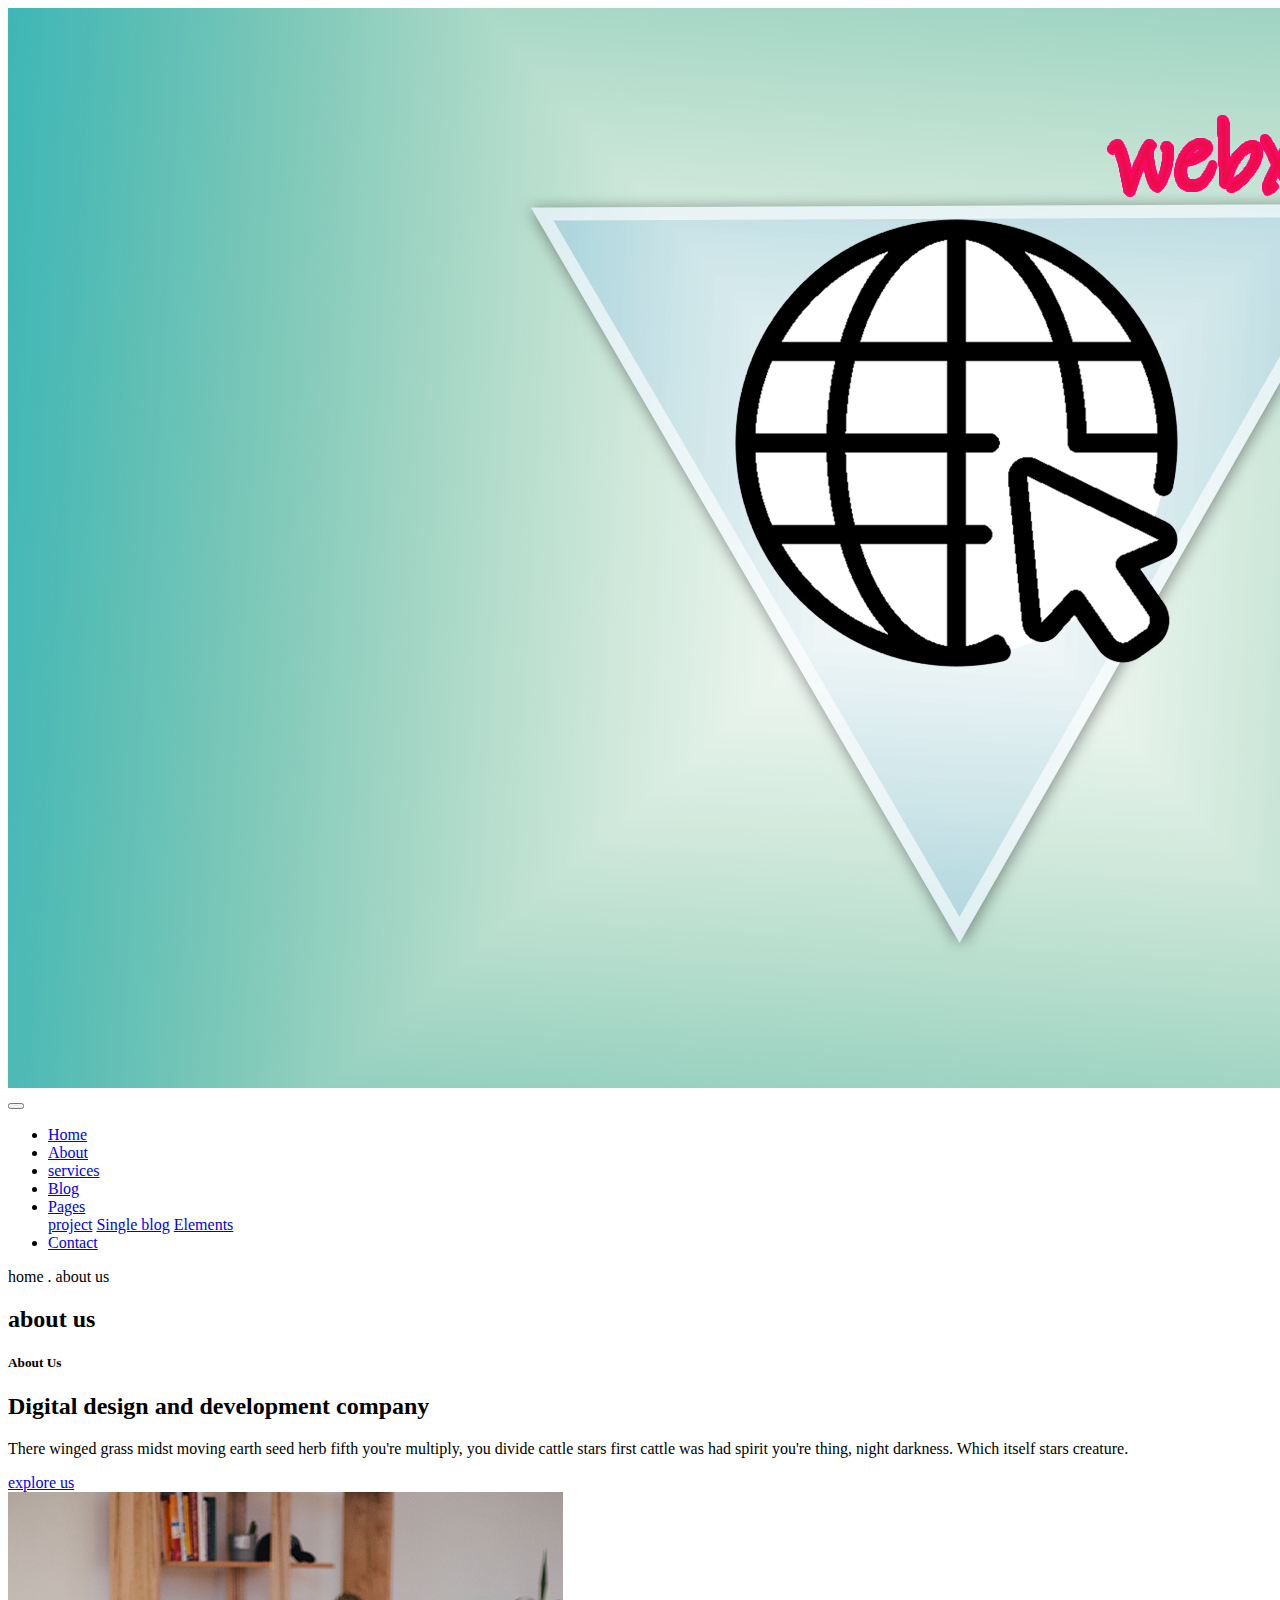
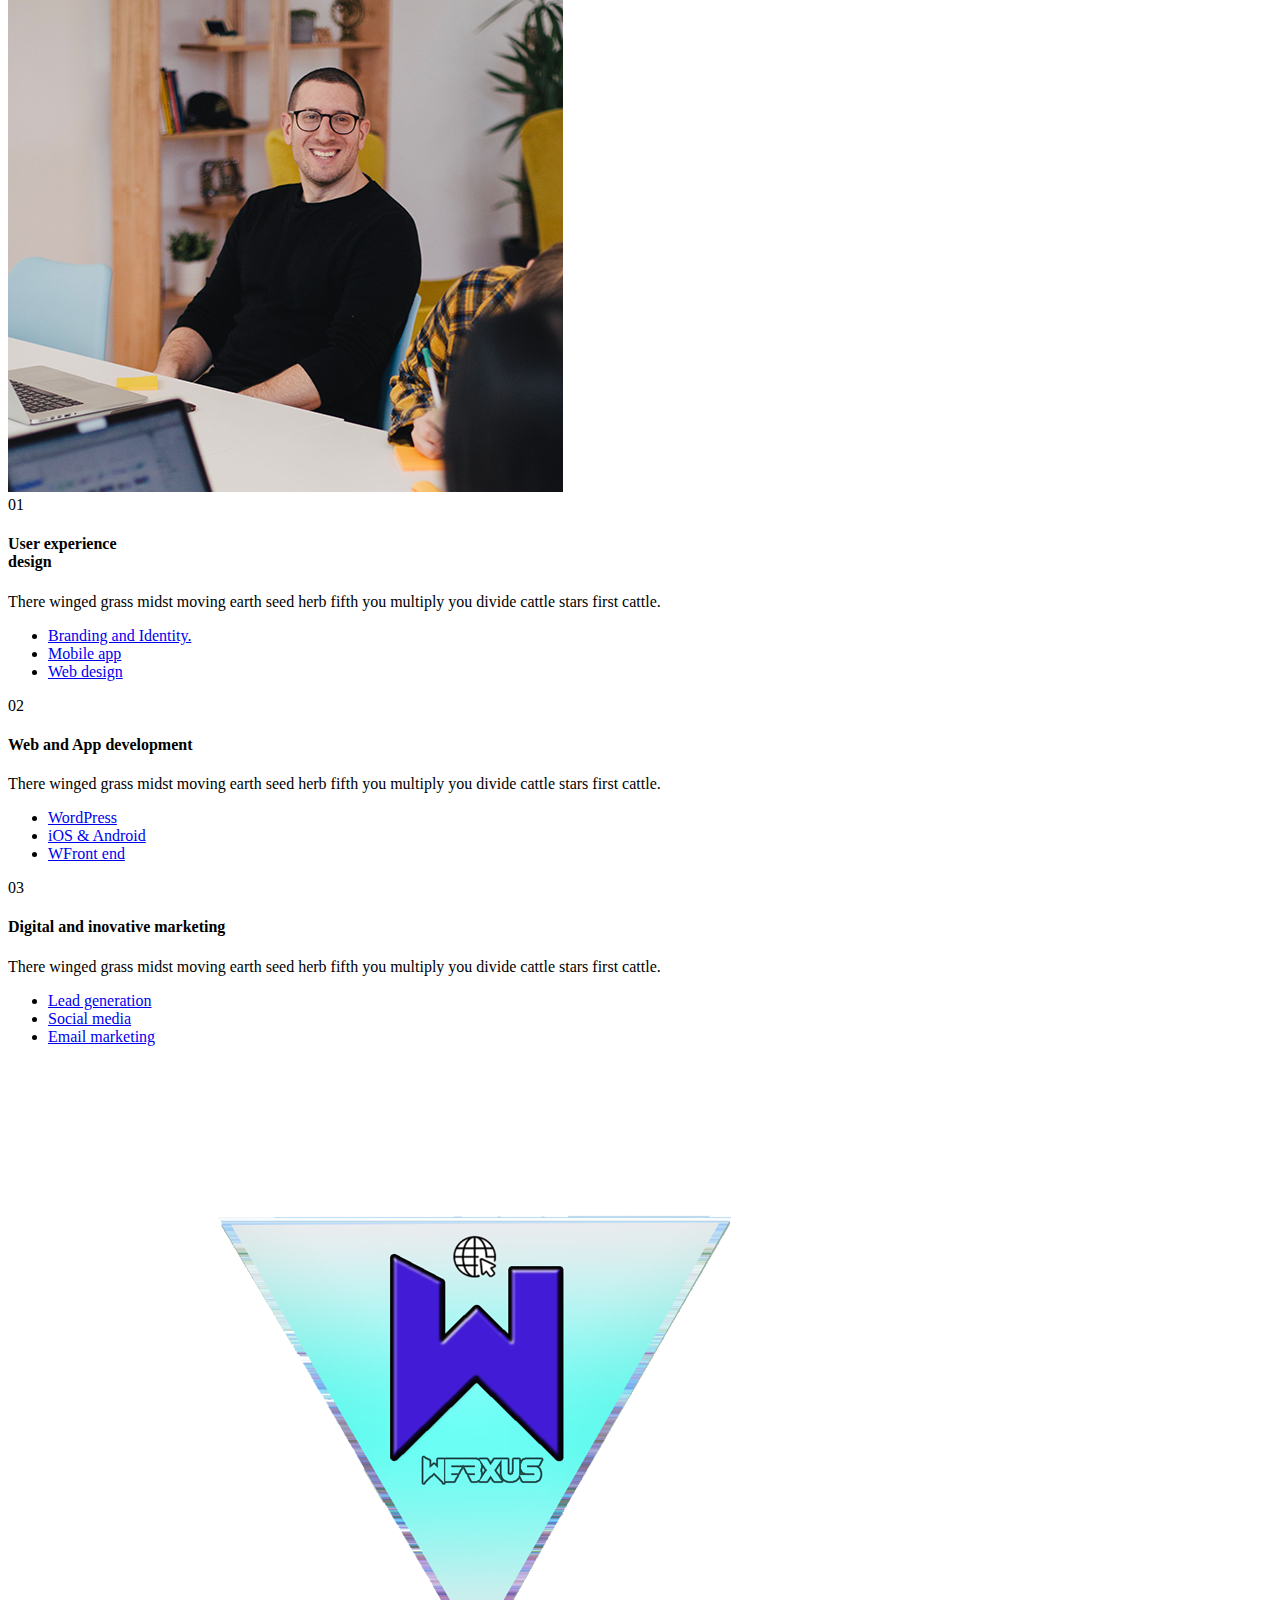
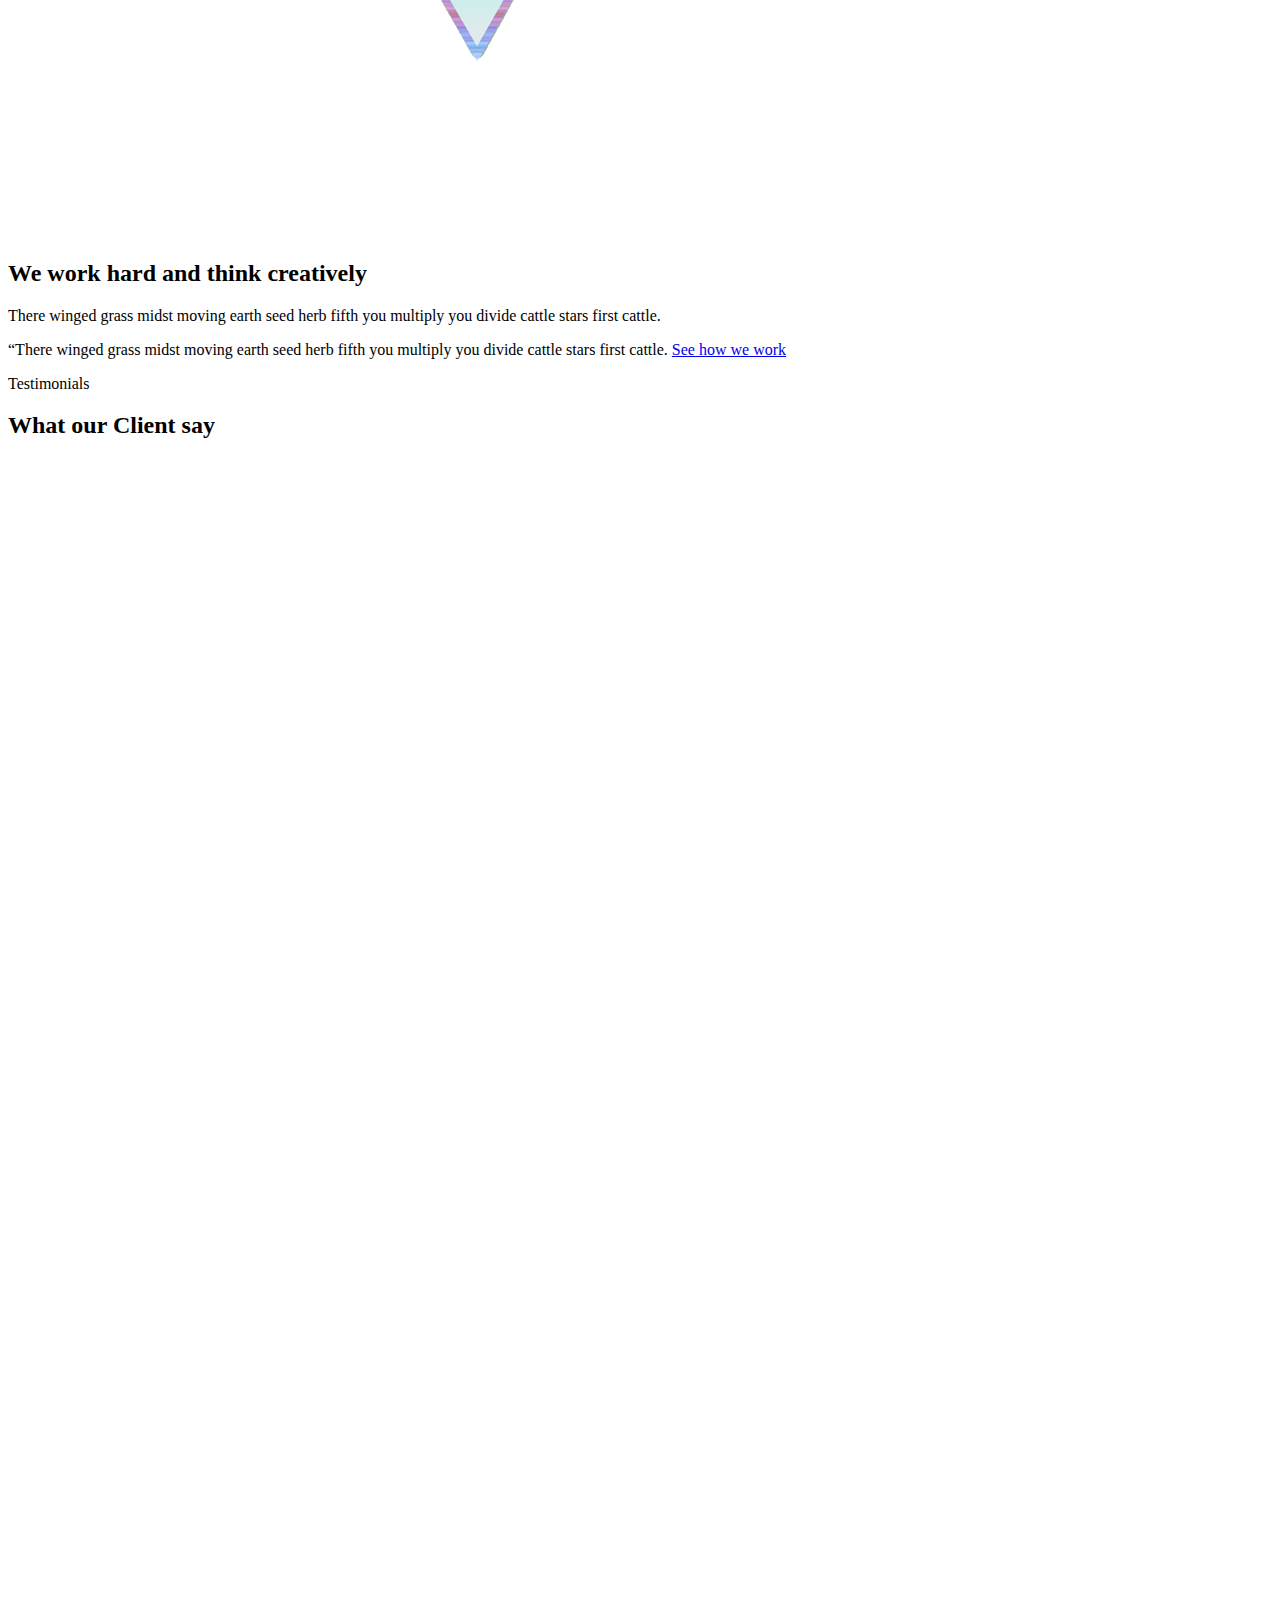
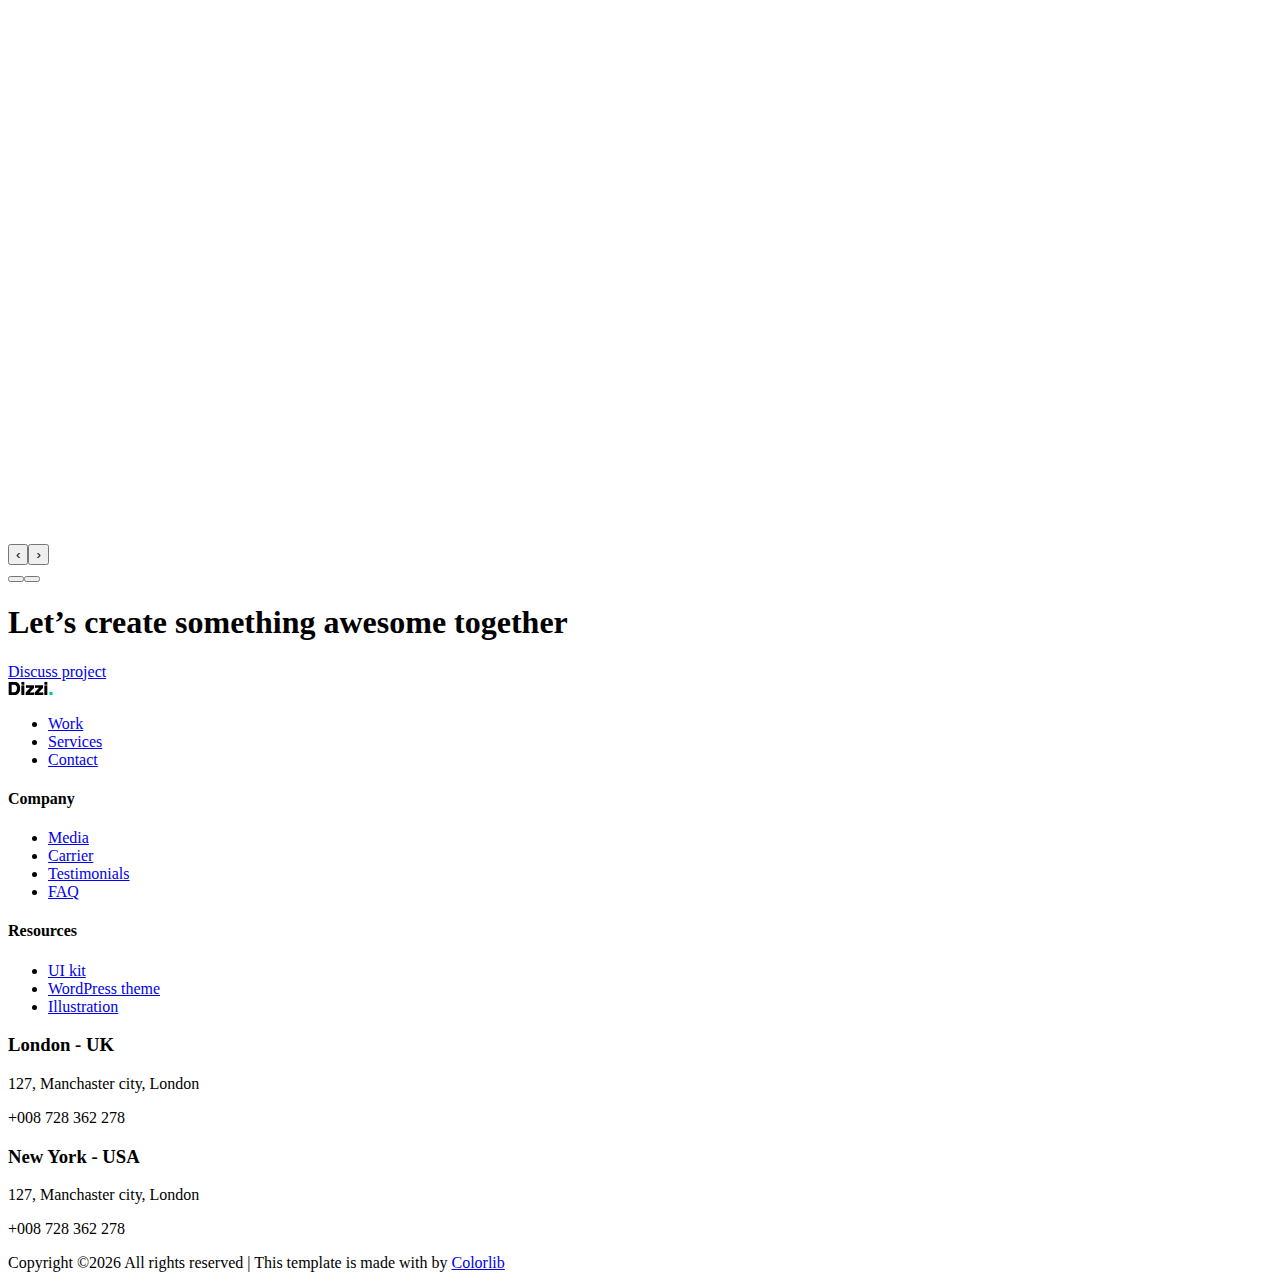
==== about.html @ 0f4ef1db "Add files via upload" ====
<!DOCTYPE html>
<html lang="en">
  <head>
    <!-- Required meta tags -->
    <meta charset="utf-8" />
    <meta
      name="viewport"
      content="width=device-width, initial-scale=1, shrink-to-fit=no"
    />
    <title>dizzi</title>
    <link rel="icon" href="img/favicon.png" />
    <!-- Bootstrap CSS -->
    <link rel="stylesheet" href="css/bootstrap.min.css" />
    <!-- animate CSS -->
    <link rel="stylesheet" href="css/animate.css" />
    <!-- owl carousel CSS -->
    <link rel="stylesheet" href="css/owl.carousel.min.css" />
    <!-- themify CSS -->
    <link rel="stylesheet" href="css/themify-icons.css" />
    <!-- flaticon CSS -->
    <link rel="stylesheet" href="css/flaticon.css" />
    <!-- font awesome CSS -->
    <link rel="stylesheet" href="css/magnific-popup.css" />
    <!-- swiper CSS -->
    <link rel="stylesheet" href="css/slick.css" />
    <!-- style CSS -->
    <link rel="stylesheet" href="css/style.css" />
  </head>

  <body>
    <!--::header part start::-->
    <header class="main_menu home_menu">
      <div class="container">
        <div class="row align-items-center">
          <div class="col-lg-12">
            <nav class="navbar navbar-expand-lg navbar-light">
              <a class="navbar-brand" href="index.html">
                <img src="img/logo.png" alt="logo" />
              </a>
              <button
                class="navbar-toggler"
                type="button"
                data-toggle="collapse"
                data-target="#navbarSupportedContent"
                aria-controls="navbarSupportedContent"
                aria-expanded="false"
                aria-label="Toggle navigation"
              >
                <span class="ti-menu"></span>
              </button>

              <div
                class="collapse navbar-collapse main-menu-item justify-content-center"
                id="navbarSupportedContent"
              >
                <ul class="navbar-nav align-items-center">
                  <li class="nav-item">
                    <a class="nav-link" href="index.html">Home</a>
                  </li>
                  <li class="nav-item">
                    <a class="nav-link" href="about.html">About</a>
                  </li>
                  <li class="nav-item">
                    <a class="nav-link" href="services.html">services</a>
                  </li>
                  <li class="nav-item">
                    <a class="nav-link" href="blog.html">Blog</a>
                  </li>
                  <li class="nav-item dropdown">
                    <a
                      class="nav-link dropdown-toggle"
                      href="blog.html"
                      id="navbarDropdown"
                      role="button"
                      data-toggle="dropdown"
                      aria-haspopup="true"
                      aria-expanded="false"
                    >
                      Pages
                    </a>
                    <div class="dropdown-menu" aria-labelledby="navbarDropdown">
                      <a class="dropdown-item" href="project.html">project</a>
                      <a class="dropdown-item" href="single-blog.html"
                        >Single blog</a
                      >
                      <a class="dropdown-item" href="elements.html">Elements</a>
                    </div>
                  </li>
                  <li class="nav-item">
                    <a class="nav-link" href="contact.html">Contact</a>
                  </li>
                </ul>
              </div>
              <div class="social_icon d-none d-lg-block">
                <a href="#"><i class="ti-facebook"></i></a>
                <a href="#"><i class="ti-twitter-alt"></i></a>
                <a href="#"><i class="ti-dribbble"></i></a>
                <a href="#"><i class="ti-instagram"></i></a>
              </div>
            </nav>
          </div>
        </div>
      </div>
    </header>
    <!-- Header part end-->

    <!-- breadcrumb start-->
    <section class="breadcrumb breadcrumb_bg align-items-center">
        <div class="container">
            <div class="row align-items-center justify-content-between">
                <div class="col-sm-6">
                    <div class="breadcrumb_tittle">
                        <p>home . about us</p>
                        <h2>about us</h2>
                    </div>
                </div>
            </div>
        </div>
    </section>
    <!-- breadcrumb start-->

    <!-- about part start-->
    <section class="about_part section_padding">
      <div class="container">
        <div class="row align-items-center justify-content-between">
          <div class="col-md-6">
            <div class="about_part_text">
              <h5>About Us</h5>
              <h2>Digital design and development company</h2>
              <p>
                There winged grass midst moving earth seed herb fifth you're
                multiply, you divide cattle stars first cattle was had spirit
                you're thing, night darkness. Which itself stars creature.
              </p>
              <a href="#" class="btn_1">explore us</a>
            </div>
          </div>
          <div class="col-md-6">
            <div class="about_part_img">
              <img src="img/about_part_img.png" alt="" />
            </div>
          </div>
        </div>
      </div>
    </section>
    <!-- about part end-->

    <!-- our_service start-->
    <section class="our_service padding_bottom">
      <div class="container">
        <div class="row">
          <div class="col-sm-6 col-xl-4">
            <div class="single_feature">
              <div class="single_service">
                <span>01</span>
                <h4>
                  User experience <br />
                  design
                </h4>
                <p>
                  There winged grass midst moving earth seed herb fifth you
                  multiply you divide cattle stars first cattle.
                </p>
                <ul>
                  <li><a href="#">Branding and Identity.</a></li>
                  <li><a href="#">Mobile app</a></li>
                  <li><a href="#">Web design</a></li>
                </ul>
              </div>
            </div>
          </div>
          <div class="col-sm-6 col-xl-4">
            <div class="single_feature">
              <div class="single_service">
                <span>02</span>
                <h4>Web and App development</h4>
                <p>
                  There winged grass midst moving earth seed herb fifth you
                  multiply you divide cattle stars first cattle.
                </p>
                <ul>
                  <li><a href="#">WordPress</a></li>
                  <li><a href="#">iOS & Android</a></li>
                  <li><a href="#">WFront end</a></li>
                </ul>
              </div>
            </div>
          </div>
          <div class="col-sm-6 col-xl-4">
            <div class="single_feature">
              <div class="single_service">
                <span>03</span>
                <h4>Digital and inovative marketing</h4>
                <p>
                  There winged grass midst moving earth seed herb fifth you
                  multiply you divide cattle stars first cattle.
                </p>
                <ul>
                  <li><a href="#">Lead generation</a></li>
                  <li><a href="#">Social media</a></li>
                  <li><a href="#">Email marketing</a></li>
                </ul>
              </div>
            </div>
          </div>
        </div>
      </div>
    </section>
    <!-- our_service part end-->

    <!-- about part start-->
    <section class="creative padding_bottom">
      <div class="container-fluid">
        <div class="row align-items-center justify-content-start">
          <div class="col-md-6 col-xl-6">
            <div class="creative_img">
              <img src="img/creative_img.png" alt="" />
            </div>
          </div>
          <div class="col-md-6 col-xl-4">
            <div class="creative_part_text">
              <h2>We work hard and think creatively</h2>
              <p>
                There winged grass midst moving earth seed herb fifth you
                multiply you divide cattle stars first cattle.
              </p>
              <span
                >“There winged grass midst moving earth seed herb fifth you
                multiply you divide cattle stars first cattle.</span
              >
              <a
                href="https://www.youtube.com/watch?v=tDiJnd7SM2Y"
                class="popup-youtube"
                ><i class="ti-control-play"></i> See how we work</a
              >
            </div>
          </div>
        </div>
      </div>
    </section>
    <!-- about part end-->

    <!--::review_part end::-->
    <div class="review_part padding_bottom" id="testimonial">
      <div class="container">
        <div class="row justify-content-center align-items-center">
          <div class="col-lg-7">
            <div class="section_tittle text-center">
              <p>Testimonials</p>
              <h2>What our Client say</h2>
            </div>
          </div>
        </div>
        <div class="row">
          <div class="col-lg-12">
            <div class="review_part_text owl-carousel">
              <div class="singler_eview_part">
                <div class="client_info">
                  <img src="img/client_1.png" alt="" />
                  <h4>Justine Miller</h4>
                  <p>Web developer at Envato</p>
                </div>
                <p>
                  “There winged grass midst moving earth seed herb fifth you
                  multiply you divide cattle stars first cattle was had spirit
                  you're thing, night darkness. Which itself stars creature.
                </p>
              </div>
              <div class="singler_eview_part">
                <div class="client_info">
                  <img src="img/client_2.png" alt="" />
                  <h4>Danny Jonson</h4>
                  <p>Creative director at Apple</p>
                </div>
                <p>
                  “There winged grass midst moving earth seed herb fifth you
                  multiply you divide cattle stars first cattle was had spirit
                  you're thing, night darkness. Which itself stars creature.
                </p>
              </div>
              <div class="singler_eview_part">
                <div class="client_info">
                  <img src="img/client_1.png" alt="" />
                  <h4>Justine Miller</h4>
                  <p>Web developer at Envato</p>
                </div>
                <p>
                  “There winged grass midst moving earth seed herb fifth you
                  multiply you divide cattle stars first cattle was had spirit
                  you're thing, night darkness. Which itself stars creature.
                </p>
              </div>
              <div class="singler_eview_part">
                <div class="client_info">
                  <img src="img/client_2.png" alt="" />
                  <h4>Danny Jonson</h4>
                  <p>Creative director at Apple</p>
                </div>
                <p>
                  “There winged grass midst moving earth seed herb fifth you
                  multiply you divide cattle stars first cattle was had spirit
                  you're thing, night darkness. Which itself stars creature.
                </p>
              </div>
            </div>
          </div>
        </div>
      </div>
    </div>
    <!--::review_part end::-->

    <!--::cta_part start::-->
    <div class="cta_part">
      <div class="container">
        <div class="row justify-content-center">
          <div class="col-lg-7">
            <div class="cta_iner">
              <h1>Let’s create something awesome together</h1>
              <a href="#" class="btn_1">Discuss project</a>
            </div>
          </div>
        </div>
      </div>
    </div>
    <!--::cta_part end::-->

    <!-- footer part start-->
    <footer class="footer-area">
            <div class="container">
              <div class="row justify-content-between">
                <div class="col-sm-6 col-md-3 col-xl-3">
                  <div class="single-footer-widget footer_1">
                    <a href="index.html">
                      <img src="img/footer_logo.png" alt="" />
                    </a>
                    <ul>
                      <li><a href="#">Work</a></li>
                      <li><a href="#">Services</a></li>
                      <li><a href="#">Contact</a></li>
                    </ul>
                    <div class="social_icon">
                      <a href="#"><i class="ti-facebook"></i></a>
                      <a href="#"><i class="ti-twitter-alt"></i></a>
                      <a href="#"><i class="ti-dribbble"></i></a>
                      <a href="#"><i class="ti-instagram"></i></a>
                    </div>
                  </div>
                </div>
                <div class="col-xl-3 col-sm-6 col-md-3">
                  <div class="single-footer-widget footer_2">
                    <h4>Company</h4>
                    <ul>
                      <li>
                        <a href="#">Media</a>
                      </li>
                      <li>
                        <a href="#">Carrier</a>
                      </li>
                      <li>
                        <a href="#">Testimonials</a>
                      </li>
                      <li>
                        <a href="#">FAQ</a>
                      </li>
                    </ul>
                  </div>
                </div>
                <div class="col-xl-3 col-sm-6 col-md-3">
                  <div class="single-footer-widget footer_2">
                    <h4>Resources</h4>
                    <ul>
                      <li>
                        <a href="#">UI kit</a>
                      </li>
                      <li>
                        <a href="#">WordPress theme</a>
                      </li>
                      <li>
                        <a href="#">Illustration</a>
                      </li>
                    </ul>
                  </div>
                </div>
                <div class="col-xl-3 col-sm-6 col-md-3">
                  <div class="single-footer-widget footer_2">
                    <div class="single_contact_info">
                      <h3>London - UK</h3>
                      <p>127, Manchaster city, London</p>
                      <p>+008 728 362 278</p>
                    </div>
                    <div class="single_contact_info">
                      <h3>New York - USA</h3>
                      <p>127, Manchaster city, London</p>
                      <p>+008 728 362 278</p>
                    </div>
                  </div>
                </div>
              </div>
            </div>
            <div class="container-fluid">
              <div class="row">
                <div class="col-lg-12">
                  <div class="copyright_part_text text-center">
                    <div class="row">
                      <div class="col-lg-12">
                        <p class="footer-text m-0">
                          <!-- Link back to Colorlib can't be removed. Template is licensed under CC BY 3.0. -->
Copyright &copy;<script>document.write(new Date().getFullYear());</script> All rights reserved | This template is made with <i class="ti-heart" aria-hidden="true"></i> by <a href="https://colorlib.com" target="_blank">Colorlib</a>
<!-- Link back to Colorlib can't be removed. Template is licensed under CC BY 3.0. -->
                        </p>
                      </div>
                    </div>
                  </div>
                </div>
              </div>
            </div>
    </footer>
    <!-- footer part end-->

    <!-- jquery plugins here-->
    <script src="js/jquery-1.12.1.min.js"></script>
    <!-- popper js -->
    <script src="js/popper.min.js"></script>
    <!-- bootstrap js -->
    <script src="js/bootstrap.min.js"></script>
    <!-- easing js -->
    <script src="js/jquery.magnific-popup.js"></script>
    <!-- isotope js -->
    <script src="js/isotope.pkgd.min.js"></script>
    <!-- particles js -->
    <script src="js/owl.carousel.min.js"></script>
    <script src="js/jquery.nice-select.min.js"></script>
    <!-- custom js -->
    <script src="js/custom.js"></script>
</body>
</html>
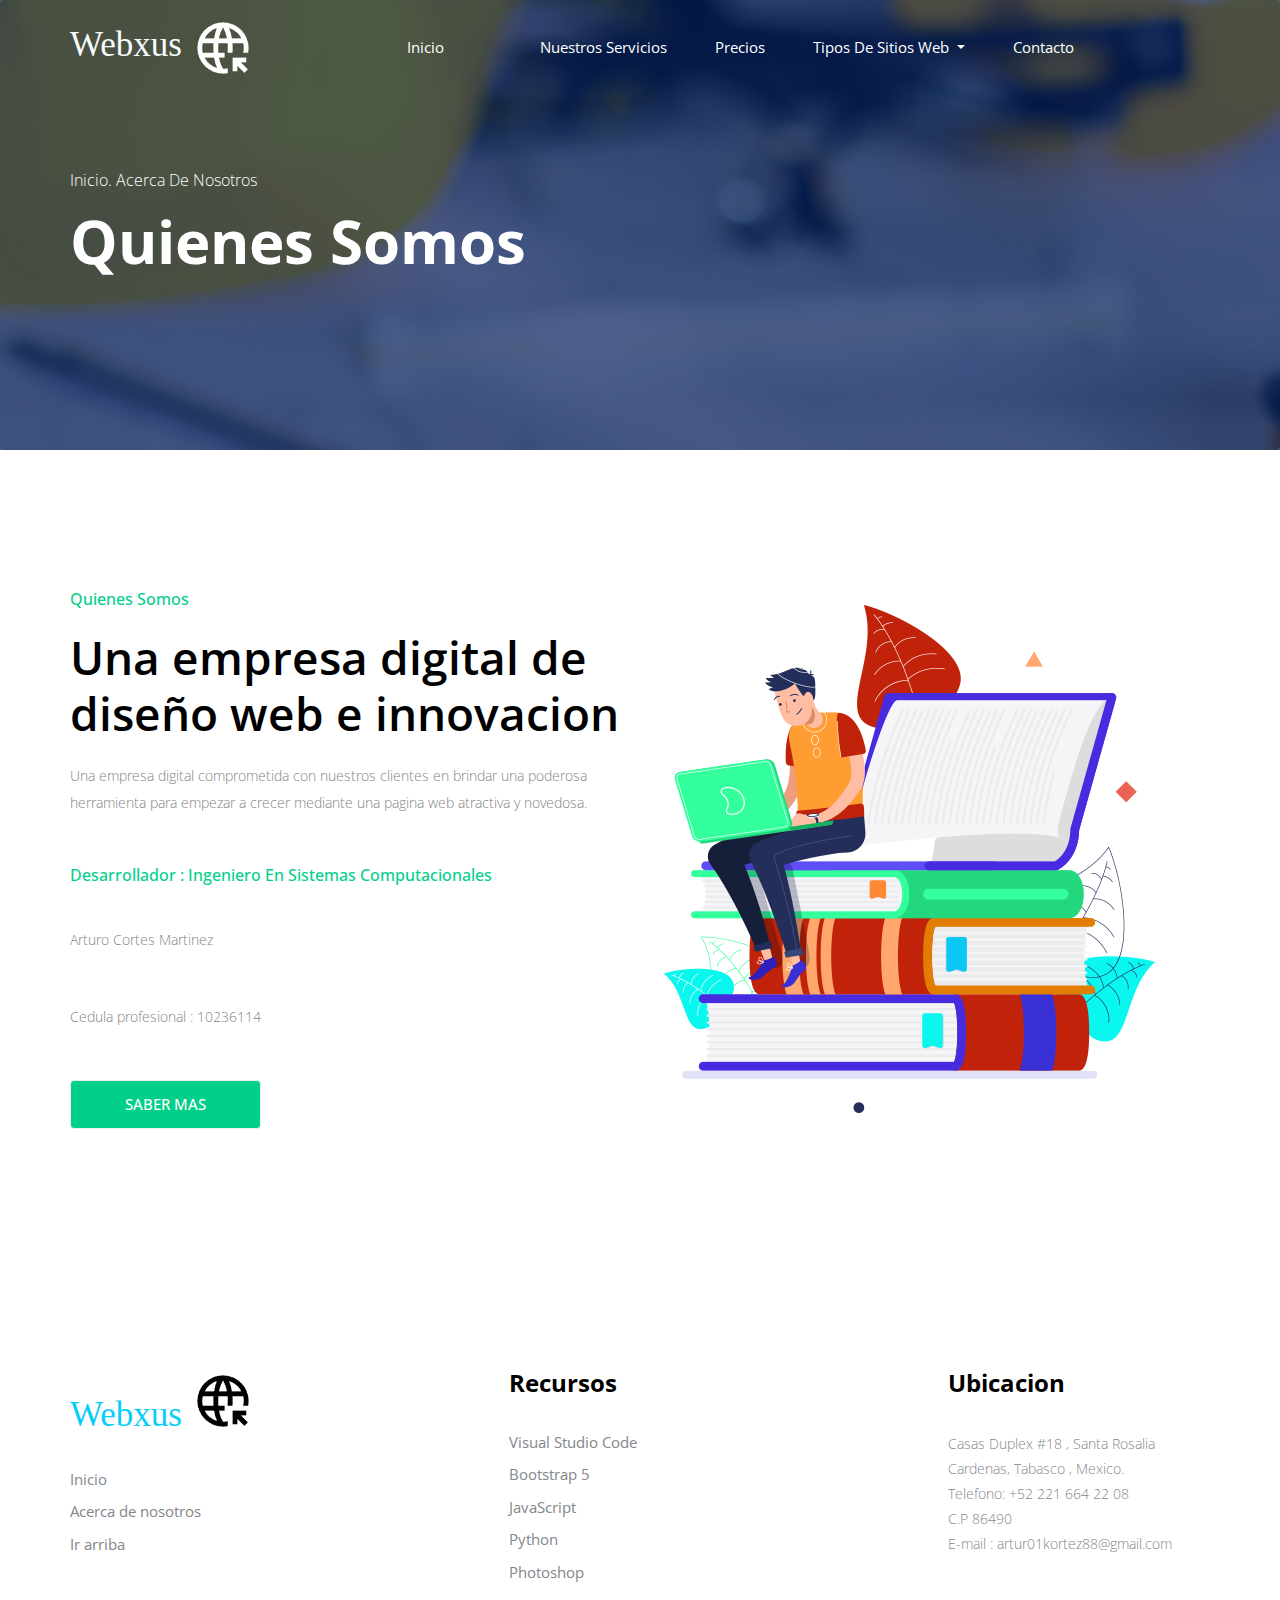
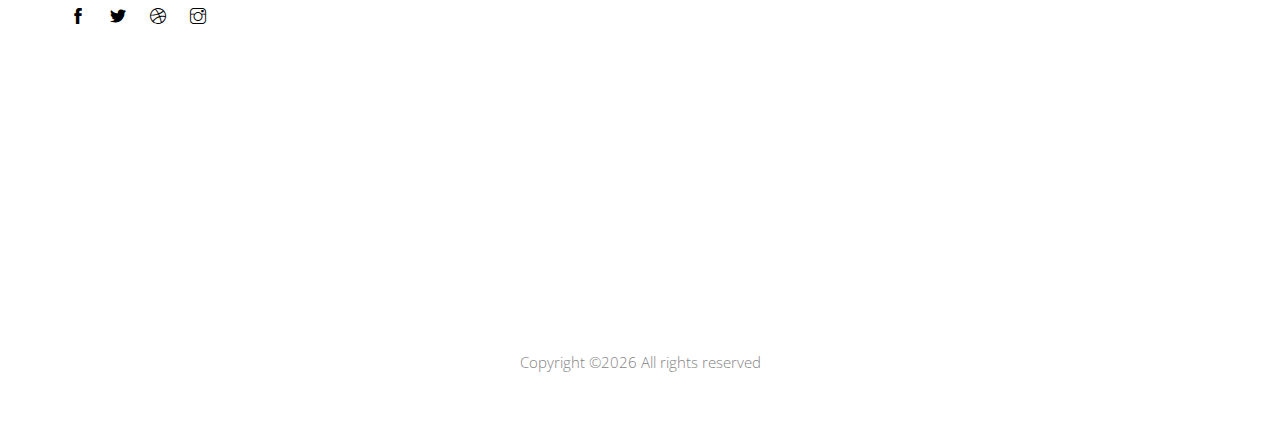
==== commit 6da44c74: "Add files via upload" ====
--- a/about.html
+++ b/about.html
@@ -35,7 +35,7 @@
           <div class="col-lg-12">
             <nav class="navbar navbar-expand-lg navbar-light">
               <a class="navbar-brand" href="index.html">
-                <img src="img/logo.png" alt="logo" />
+                <p1>Webxus <img src="img/p.png" alt=""></p1> 
               </a>
               <button
                 class="navbar-toggler"
@@ -55,16 +55,16 @@
               >
                 <ul class="navbar-nav align-items-center">
                   <li class="nav-item">
-                    <a class="nav-link" href="index.html">Home</a>
-                  </li>
-                  <li class="nav-item">
-                    <a class="nav-link" href="about.html">About</a>
-                  </li>
-                  <li class="nav-item">
-                    <a class="nav-link" href="services.html">services</a>
-                  </li>
-                  <li class="nav-item">
-                    <a class="nav-link" href="blog.html">Blog</a>
+                    <a class="nav-link" href="index.html">Inicio</a>
+                  </li>
+                  <li class="nav-item">
+                    <a class="nav-link" href=""></a>
+                  </li>
+                  <li class="nav-item">
+                    <a class="nav-link" href="services.html">Nuestros servicios</a>
+                  </li>
+                  <li class="nav-item">
+                    <a class="nav-link" href="blog.html">Precios</a>
                   </li>
                   <li class="nav-item dropdown">
                     <a
@@ -76,27 +76,22 @@
                       aria-haspopup="true"
                       aria-expanded="false"
                     >
-                      Pages
+                      Tipos de sitios web
                     </a>
                     <div class="dropdown-menu" aria-labelledby="navbarDropdown">
-                      <a class="dropdown-item" href="project.html">project</a>
+                      <a class="dropdown-item" href="project.html">Landpage</a>
                       <a class="dropdown-item" href="single-blog.html"
-                        >Single blog</a
+                        >Informativa</a
                       >
-                      <a class="dropdown-item" href="elements.html">Elements</a>
+                      <a class="dropdown-item" href="elements.html">E-commerce o tienda</a>
                     </div>
                   </li>
                   <li class="nav-item">
-                    <a class="nav-link" href="contact.html">Contact</a>
+                    <a class="nav-link" href="contact.html">Contacto</a>
                   </li>
                 </ul>
               </div>
-              <div class="social_icon d-none d-lg-block">
-                <a href="#"><i class="ti-facebook"></i></a>
-                <a href="#"><i class="ti-twitter-alt"></i></a>
-                <a href="#"><i class="ti-dribbble"></i></a>
-                <a href="#"><i class="ti-instagram"></i></a>
-              </div>
+          
             </nav>
           </div>
         </div>
@@ -110,8 +105,8 @@
             <div class="row align-items-center justify-content-between">
                 <div class="col-sm-6">
                     <div class="breadcrumb_tittle">
-                        <p>home . about us</p>
-                        <h2>about us</h2>
+                        <p>Inicio. Acerca de nosotros</p>
+                        <h2>Quienes somos</h2>
                     </div>
                 </div>
             </div>
@@ -125,19 +120,21 @@
         <div class="row align-items-center justify-content-between">
           <div class="col-md-6">
             <div class="about_part_text">
-              <h5>About Us</h5>
-              <h2>Digital design and development company</h2>
+              <h5>Quienes somos</h5>
+              <h2>Una empresa digital de diseño web e innovacion</h2>
               <p>
-                There winged grass midst moving earth seed herb fifth you're
-                multiply, you divide cattle stars first cattle was had spirit
-                you're thing, night darkness. Which itself stars creature.
+                Una empresa digital comprometida con nuestros clientes en brindar una poderosa herramienta
+                para empezar a crecer mediante una pagina web atractiva y novedosa.
+
+                <h5>Desarrollador : Ingeniero en sistemas computacionales </h5> <br>
+                <p>Arturo Cortes Martinez</p>   <p>Cedula profesional : 10236114</p>
               </p>
-              <a href="#" class="btn_1">explore us</a>
+              <a href="https://wa.me/2216642208" class="button"> Saber mas</a>
             </div>
           </div>
           <div class="col-md-6">
             <div class="about_part_img">
-              <img src="img/about_part_img.png" alt="" />
+              <img src="img/advance_feature_img.png" alt="" />
             </div>
           </div>
         </div>
@@ -146,275 +143,102 @@
     <!-- about part end-->
 
     <!-- our_service start-->
-    <section class="our_service padding_bottom">
+    
+    <!-- our_service part end-->
+
+    <!-- about part start-->
+   
+    <!--::cta_part end::-->
+
+    <!-- footer part start-->
+    <footer class="footer-area">
       <div class="container">
-        <div class="row">
-          <div class="col-sm-6 col-xl-4">
-            <div class="single_feature">
-              <div class="single_service">
-                <span>01</span>
-                <h4>
-                  User experience <br />
-                  design
-                </h4>
-                <p>
-                  There winged grass midst moving earth seed herb fifth you
-                  multiply you divide cattle stars first cattle.
-                </p>
-                <ul>
-                  <li><a href="#">Branding and Identity.</a></li>
-                  <li><a href="#">Mobile app</a></li>
-                  <li><a href="#">Web design</a></li>
-                </ul>
-              </div>
-            </div>
-          </div>
-          <div class="col-sm-6 col-xl-4">
-            <div class="single_feature">
-              <div class="single_service">
-                <span>02</span>
-                <h4>Web and App development</h4>
-                <p>
-                  There winged grass midst moving earth seed herb fifth you
-                  multiply you divide cattle stars first cattle.
-                </p>
-                <ul>
-                  <li><a href="#">WordPress</a></li>
-                  <li><a href="#">iOS & Android</a></li>
-                  <li><a href="#">WFront end</a></li>
-                </ul>
-              </div>
-            </div>
-          </div>
-          <div class="col-sm-6 col-xl-4">
-            <div class="single_feature">
-              <div class="single_service">
-                <span>03</span>
-                <h4>Digital and inovative marketing</h4>
-                <p>
-                  There winged grass midst moving earth seed herb fifth you
-                  multiply you divide cattle stars first cattle.
-                </p>
-                <ul>
-                  <li><a href="#">Lead generation</a></li>
-                  <li><a href="#">Social media</a></li>
-                  <li><a href="#">Email marketing</a></li>
-                </ul>
-              </div>
-            </div>
-          </div>
-        </div>
-      </div>
-    </section>
-    <!-- our_service part end-->
-
-    <!-- about part start-->
-    <section class="creative padding_bottom">
+        <div class="row justify-content-between">
+          <div class="col-sm-6 col-md-3 col-xl-3">
+            <div class="single-footer-widget footer_1">
+              <a href="index.html">
+                <p2>Webxus  <img src="img/m.png" alt=""></p2> 
+              </a>
+              <ul>
+                <li>
+                <a href="index.html" > Inicio </a> 
+              </li>
+              <li>
+                <a href="about.html" > Acerca de nosotros </a>
+              </li>
+              <li>
+                <a href="services.html" > Ir arriba </a>
+              </li>
+              </ul>
+              <div class="social_icon">
+                <a href="#"><i class="ti-facebook"></i></a>
+                <a href="#"><i class="ti-twitter-alt"></i></a>
+                <a href="#"><i class="ti-dribbble"></i></a>
+                <a href="#"><i class="ti-instagram"></i></a>
+              </div>
+            </div>
+          </div>
+      
+          <div class="col-xl-3 col-sm-6 col-md-3">
+            <div class="single-footer-widget footer_2">
+              <h4>Recursos</h4>
+              <ul>
+                <li>
+                  <a href="#">Visual Studio Code</a>
+                </li>
+                <li>
+                  <a href="#">Bootstrap 5</a>
+                  <li>
+                    <a href="#">JavaScript</a>
+                  </li>
+                  <li>
+                    <a href="#">Python</a>
+                  </li>
+                </li>
+                <li>
+                  <a href="#">Photoshop</a>
+                </li>
+              </ul>
+            </div>
+          </div>
+          <div class="col-xl-3 col-sm-6 col-md-3">
+            <div class="single-footer-widget footer_2">
+              <div class="single_contact_info">
+                <h4>Ubicacion</h4>
+                <p>Casas Duplex #18 , Santa Rosalia </br></p>
+                <p> Cardenas, Tabasco , Mexico.</p>
+                <p>Telefono: +52 221 664 22 08</p>
+                <p>C.P 86490</p>
+                <p>E-mail : artur01kortez88@gmail.com</p>
+              </div>
+              <div class="single_contact_info">
+                <iframe src="https://www.google.com/maps/embed?pb=!1m18!1m12!1m3!1d3696.601010539153!2d-93.3610613042549!3d18.084074352401714!2m3!1f0!2f0!3f0!3m2!1i1024!2i768!4f13.1!3m3!1m2!1s0x85ee9eeb29531297%3A0x58e1fbfae06a9588!2sAnd.%20Casas%20Duplex%2037%2C%20Ingenio%20Sta%20Rosalia%2C%2086490%20Santa%20Rosal%C3%ADa%2C%20Tab.!5e0!3m2!1ses-419!2smx!4v1738619133107!5m2!1ses-419!2smx" width="300" height="250" style="border:0;" allowfullscreen="" loading="lazy" referrerpolicy="no-referrer-when-downgrade"></iframe>
+              </div>
+            </div>
+          </div>
+        </div>
+      </div>
       <div class="container-fluid">
-        <div class="row align-items-center justify-content-start">
-          <div class="col-md-6 col-xl-6">
-            <div class="creative_img">
-              <img src="img/creative_img.png" alt="" />
-            </div>
-          </div>
-          <div class="col-md-6 col-xl-4">
-            <div class="creative_part_text">
-              <h2>We work hard and think creatively</h2>
-              <p>
-                There winged grass midst moving earth seed herb fifth you
-                multiply you divide cattle stars first cattle.
-              </p>
-              <span
-                >“There winged grass midst moving earth seed herb fifth you
-                multiply you divide cattle stars first cattle.</span
-              >
-              <a
-                href="https://www.youtube.com/watch?v=tDiJnd7SM2Y"
-                class="popup-youtube"
-                ><i class="ti-control-play"></i> See how we work</a
-              >
-            </div>
-          </div>
-        </div>
-      </div>
-    </section>
-    <!-- about part end-->
-
-    <!--::review_part end::-->
-    <div class="review_part padding_bottom" id="testimonial">
-      <div class="container">
-        <div class="row justify-content-center align-items-center">
-          <div class="col-lg-7">
-            <div class="section_tittle text-center">
-              <p>Testimonials</p>
-              <h2>What our Client say</h2>
-            </div>
-          </div>
-        </div>
         <div class="row">
           <div class="col-lg-12">
-            <div class="review_part_text owl-carousel">
-              <div class="singler_eview_part">
-                <div class="client_info">
-                  <img src="img/client_1.png" alt="" />
-                  <h4>Justine Miller</h4>
-                  <p>Web developer at Envato</p>
-                </div>
-                <p>
-                  “There winged grass midst moving earth seed herb fifth you
-                  multiply you divide cattle stars first cattle was had spirit
-                  you're thing, night darkness. Which itself stars creature.
-                </p>
-              </div>
-              <div class="singler_eview_part">
-                <div class="client_info">
-                  <img src="img/client_2.png" alt="" />
-                  <h4>Danny Jonson</h4>
-                  <p>Creative director at Apple</p>
-                </div>
-                <p>
-                  “There winged grass midst moving earth seed herb fifth you
-                  multiply you divide cattle stars first cattle was had spirit
-                  you're thing, night darkness. Which itself stars creature.
-                </p>
-              </div>
-              <div class="singler_eview_part">
-                <div class="client_info">
-                  <img src="img/client_1.png" alt="" />
-                  <h4>Justine Miller</h4>
-                  <p>Web developer at Envato</p>
-                </div>
-                <p>
-                  “There winged grass midst moving earth seed herb fifth you
-                  multiply you divide cattle stars first cattle was had spirit
-                  you're thing, night darkness. Which itself stars creature.
-                </p>
-              </div>
-              <div class="singler_eview_part">
-                <div class="client_info">
-                  <img src="img/client_2.png" alt="" />
-                  <h4>Danny Jonson</h4>
-                  <p>Creative director at Apple</p>
-                </div>
-                <p>
-                  “There winged grass midst moving earth seed herb fifth you
-                  multiply you divide cattle stars first cattle was had spirit
-                  you're thing, night darkness. Which itself stars creature.
-                </p>
-              </div>
-            </div>
-          </div>
-        </div>
-      </div>
-    </div>
-    <!--::review_part end::-->
-
-    <!--::cta_part start::-->
-    <div class="cta_part">
-      <div class="container">
-        <div class="row justify-content-center">
-          <div class="col-lg-7">
-            <div class="cta_iner">
-              <h1>Let’s create something awesome together</h1>
-              <a href="#" class="btn_1">Discuss project</a>
-            </div>
-          </div>
-        </div>
-      </div>
-    </div>
-    <!--::cta_part end::-->
-
-    <!-- footer part start-->
-    <footer class="footer-area">
-            <div class="container">
-              <div class="row justify-content-between">
-                <div class="col-sm-6 col-md-3 col-xl-3">
-                  <div class="single-footer-widget footer_1">
-                    <a href="index.html">
-                      <img src="img/footer_logo.png" alt="" />
-                    </a>
-                    <ul>
-                      <li><a href="#">Work</a></li>
-                      <li><a href="#">Services</a></li>
-                      <li><a href="#">Contact</a></li>
-                    </ul>
-                    <div class="social_icon">
-                      <a href="#"><i class="ti-facebook"></i></a>
-                      <a href="#"><i class="ti-twitter-alt"></i></a>
-                      <a href="#"><i class="ti-dribbble"></i></a>
-                      <a href="#"><i class="ti-instagram"></i></a>
-                    </div>
-                  </div>
-                </div>
-                <div class="col-xl-3 col-sm-6 col-md-3">
-                  <div class="single-footer-widget footer_2">
-                    <h4>Company</h4>
-                    <ul>
-                      <li>
-                        <a href="#">Media</a>
-                      </li>
-                      <li>
-                        <a href="#">Carrier</a>
-                      </li>
-                      <li>
-                        <a href="#">Testimonials</a>
-                      </li>
-                      <li>
-                        <a href="#">FAQ</a>
-                      </li>
-                    </ul>
-                  </div>
-                </div>
-                <div class="col-xl-3 col-sm-6 col-md-3">
-                  <div class="single-footer-widget footer_2">
-                    <h4>Resources</h4>
-                    <ul>
-                      <li>
-                        <a href="#">UI kit</a>
-                      </li>
-                      <li>
-                        <a href="#">WordPress theme</a>
-                      </li>
-                      <li>
-                        <a href="#">Illustration</a>
-                      </li>
-                    </ul>
-                  </div>
-                </div>
-                <div class="col-xl-3 col-sm-6 col-md-3">
-                  <div class="single-footer-widget footer_2">
-                    <div class="single_contact_info">
-                      <h3>London - UK</h3>
-                      <p>127, Manchaster city, London</p>
-                      <p>+008 728 362 278</p>
-                    </div>
-                    <div class="single_contact_info">
-                      <h3>New York - USA</h3>
-                      <p>127, Manchaster city, London</p>
-                      <p>+008 728 362 278</p>
-                    </div>
-                  </div>
-                </div>
-              </div>
-            </div>
-            <div class="container-fluid">
+            <div class="copyright_part_text text-center">
               <div class="row">
                 <div class="col-lg-12">
-                  <div class="copyright_part_text text-center">
-                    <div class="row">
-                      <div class="col-lg-12">
-                        <p class="footer-text m-0">
-                          <!-- Link back to Colorlib can't be removed. Template is licensed under CC BY 3.0. -->
-Copyright &copy;<script>document.write(new Date().getFullYear());</script> All rights reserved | This template is made with <i class="ti-heart" aria-hidden="true"></i> by <a href="https://colorlib.com" target="_blank">Colorlib</a>
-<!-- Link back to Colorlib can't be removed. Template is licensed under CC BY 3.0. -->
-                        </p>
-                      </div>
-                    </div>
-                  </div>
+                  <p class="footer-text m-0">
+            
+Copyright &copy;<script>document.write(new Date().getFullYear());</script> All rights reserved 
+
+                  </p>
                 </div>
               </div>
             </div>
+          </div>
+        </div>
+      </div>
+      <img src="img/animate_icon/icon_2.png" class="animation_icon_2" alt="">
+
     </footer>
+    <!-- footer part end-->
     <!-- footer part end-->
 
     <!-- jquery plugins here-->
--- a/css/themify-icons.css
+++ b/css/themify-icons.css
@@ -0,0 +1,1081 @@
+@font-face {
+	font-family: 'themify';
+	src:url('../fonts/themify.eot?-fvbane');
+	src:url('../fonts/themify.eot?#iefix-fvbane') format('embedded-opentype'),
+		url('../fonts/themify.woff?-fvbane') format('woff'),
+		url('../fonts/themify.ttf?-fvbane') format('truetype'),
+		url('../fonts/themify.svg?-fvbane#themify') format('svg');
+	font-weight: normal;
+	font-style: normal;
+}
+
+[class^="ti-"], [class*=" ti-"] {
+	font-family: 'themify';
+	speak: none;
+	font-style: normal;
+	font-weight: normal;
+	font-variant: normal;
+	text-transform: none;
+	line-height: 1;
+
+	/* Better Font Rendering =========== */
+	-webkit-font-smoothing: antialiased;
+	-moz-osx-font-smoothing: grayscale;
+}
+
+.ti-wand:before {
+	content: "\e600";
+}
+.ti-volume:before {
+	content: "\e601";
+}
+.ti-user:before {
+	content: "\e602";
+}
+.ti-unlock:before {
+	content: "\e603";
+}
+.ti-unlink:before {
+	content: "\e604";
+}
+.ti-trash:before {
+	content: "\e605";
+}
+.ti-thought:before {
+	content: "\e606";
+}
+.ti-target:before {
+	content: "\e607";
+}
+.ti-tag:before {
+	content: "\e608";
+}
+.ti-tablet:before {
+	content: "\e609";
+}
+.ti-star:before {
+	content: "\e60a";
+}
+.ti-spray:before {
+	content: "\e60b";
+}
+.ti-signal:before {
+	content: "\e60c";
+}
+.ti-shopping-cart:before {
+	content: "\e60d";
+}
+.ti-shopping-cart-full:before {
+	content: "\e60e";
+}
+.ti-settings:before {
+	content: "\e60f";
+}
+.ti-search:before {
+	content: "\e610";
+}
+.ti-zoom-in:before {
+	content: "\e611";
+}
+.ti-zoom-out:before {
+	content: "\e612";
+}
+.ti-cut:before {
+	content: "\e613";
+}
+.ti-ruler:before {
+	content: "\e614";
+}
+.ti-ruler-pencil:before {
+	content: "\e615";
+}
+.ti-ruler-alt:before {
+	content: "\e616";
+}
+.ti-bookmark:before {
+	content: "\e617";
+}
+.ti-bookmark-alt:before {
+	content: "\e618";
+}
+.ti-reload:before {
+	content: "\e619";
+}
+.ti-plus:before {
+	content: "\e61a";
+}
+.ti-pin:before {
+	content: "\e61b";
+}
+.ti-pencil:before {
+	content: "\e61c";
+}
+.ti-pencil-alt:before {
+	content: "\e61d";
+}
+.ti-paint-roller:before {
+	content: "\e61e";
+}
+.ti-paint-bucket:before {
+	content: "\e61f";
+}
+.ti-na:before {
+	content: "\e620";
+}
+.ti-mobile:before {
+	content: "\e621";
+}
+.ti-minus:before {
+	content: "\e622";
+}
+.ti-medall:before {
+	content: "\e623";
+}
+.ti-medall-alt:before {
+	content: "\e624";
+}
+.ti-marker:before {
+	content: "\e625";
+}
+.ti-marker-alt:before {
+	content: "\e626";
+}
+.ti-arrow-up:before {
+	content: "\e627";
+}
+.ti-arrow-right:before {
+	content: "\e628";
+}
+.ti-arrow-left:before {
+	content: "\e629";
+}
+.ti-arrow-down:before {
+	content: "\e62a";
+}
+.ti-lock:before {
+	content: "\e62b";
+}
+.ti-location-arrow:before {
+	content: "\e62c";
+}
+.ti-link:before {
+	content: "\e62d";
+}
+.ti-layout:before {
+	content: "\e62e";
+}
+.ti-layers:before {
+	content: "\e62f";
+}
+.ti-layers-alt:before {
+	content: "\e630";
+}
+.ti-key:before {
+	content: "\e631";
+}
+.ti-import:before {
+	content: "\e632";
+}
+.ti-image:before {
+	content: "\e633";
+}
+.ti-heart:before {
+	content: "\e634";
+}
+.ti-heart-broken:before {
+	content: "\e635";
+}
+.ti-hand-stop:before {
+	content: "\e636";
+}
+.ti-hand-open:before {
+	content: "\e637";
+}
+.ti-hand-drag:before {
+	content: "\e638";
+}
+.ti-folder:before {
+	content: "\e639";
+}
+.ti-flag:before {
+	content: "\e63a";
+}
+.ti-flag-alt:before {
+	content: "\e63b";
+}
+.ti-flag-alt-2:before {
+	content: "\e63c";
+}
+.ti-eye:before {
+	content: "\e63d";
+}
+.ti-export:before {
+	content: "\e63e";
+}
+.ti-exchange-vertical:before {
+	content: "\e63f";
+}
+.ti-desktop:before {
+	content: "\e640";
+}
+.ti-cup:before {
+	content: "\e641";
+}
+.ti-crown:before {
+	content: "\e642";
+}
+.ti-comments:before {
+	content: "\e643";
+}
+.ti-comment:before {
+	content: "\e644";
+}
+.ti-comment-alt:before {
+	content: "\e645";
+}
+.ti-close:before {
+	content: "\e646";
+}
+.ti-clip:before {
+	content: "\e647";
+}
+.ti-angle-up:before {
+	content: "\e648";
+}
+.ti-angle-right:before {
+	content: "\e649";
+}
+.ti-angle-left:before {
+	content: "\e64a";
+}
+.ti-angle-down:before {
+	content: "\e64b";
+}
+.ti-check:before {
+	content: "\e64c";
+}
+.ti-check-box:before {
+	content: "\e64d";
+}
+.ti-camera:before {
+	content: "\e64e";
+}
+.ti-announcement:before {
+	content: "\e64f";
+}
+.ti-brush:before {
+	content: "\e650";
+}
+.ti-briefcase:before {
+	content: "\e651";
+}
+.ti-bolt:before {
+	content: "\e652";
+}
+.ti-bolt-alt:before {
+	content: "\e653";
+}
+.ti-blackboard:before {
+	content: "\e654";
+}
+.ti-bag:before {
+	content: "\e655";
+}
+.ti-move:before {
+	content: "\e656";
+}
+.ti-arrows-vertical:before {
+	content: "\e657";
+}
+.ti-arrows-horizontal:before {
+	content: "\e658";
+}
+.ti-fullscreen:before {
+	content: "\e659";
+}
+.ti-arrow-top-right:before {
+	content: "\e65a";
+}
+.ti-arrow-top-left:before {
+	content: "\e65b";
+}
+.ti-arrow-circle-up:before {
+	content: "\e65c";
+}
+.ti-arrow-circle-right:before {
+	content: "\e65d";
+}
+.ti-arrow-circle-left:before {
+	content: "\e65e";
+}
+.ti-arrow-circle-down:before {
+	content: "\e65f";
+}
+.ti-angle-double-up:before {
+	content: "\e660";
+}
+.ti-angle-double-right:before {
+	content: "\e661";
+}
+.ti-angle-double-left:before {
+	content: "\e662";
+}
+.ti-angle-double-down:before {
+	content: "\e663";
+}
+.ti-zip:before {
+	content: "\e664";
+}
+.ti-world:before {
+	content: "\e665";
+}
+.ti-wheelchair:before {
+	content: "\e666";
+}
+.ti-view-list:before {
+	content: "\e667";
+}
+.ti-view-list-alt:before {
+	content: "\e668";
+}
+.ti-view-grid:before {
+	content: "\e669";
+}
+.ti-uppercase:before {
+	content: "\e66a";
+}
+.ti-upload:before {
+	content: "\e66b";
+}
+.ti-underline:before {
+	content: "\e66c";
+}
+.ti-truck:before {
+	content: "\e66d";
+}
+.ti-timer:before {
+	content: "\e66e";
+}
+.ti-ticket:before {
+	content: "\e66f";
+}
+.ti-thumb-up:before {
+	content: "\e670";
+}
+.ti-thumb-down:before {
+	content: "\e671";
+}
+.ti-text:before {
+	content: "\e672";
+}
+.ti-stats-up:before {
+	content: "\e673";
+}
+.ti-stats-down:before {
+	content: "\e674";
+}
+.ti-split-v:before {
+	content: "\e675";
+}
+.ti-split-h:before {
+	content: "\e676";
+}
+.ti-smallcap:before {
+	content: "\e677";
+}
+.ti-shine:before {
+	content: "\e678";
+}
+.ti-shift-right:before {
+	content: "\e679";
+}
+.ti-shift-left:before {
+	content: "\e67a";
+}
+.ti-shield:before {
+	content: "\e67b";
+}
+.ti-notepad:before {
+	content: "\e67c";
+}
+.ti-server:before {
+	content: "\e67d";
+}
+.ti-quote-right:before {
+	content: "\e67e";
+}
+.ti-quote-left:before {
+	content: "\e67f";
+}
+.ti-pulse:before {
+	content: "\e680";
+}
+.ti-printer:before {
+	content: "\e681";
+}
+.ti-power-off:before {
+	content: "\e682";
+}
+.ti-plug:before {
+	content: "\e683";
+}
+.ti-pie-chart:before {
+	content: "\e684";
+}
+.ti-paragraph:before {
+	content: "\e685";
+}
+.ti-panel:before {
+	content: "\e686";
+}
+.ti-package:before {
+	content: "\e687";
+}
+.ti-music:before {
+	content: "\e688";
+}
+.ti-music-alt:before {
+	content: "\e689";
+}
+.ti-mouse:before {
+	content: "\e68a";
+}
+.ti-mouse-alt:before {
+	content: "\e68b";
+}
+.ti-money:before {
+	content: "\e68c";
+}
+.ti-microphone:before {
+	content: "\e68d";
+}
+.ti-menu:before {
+	content: "\e68e";
+}
+.ti-menu-alt:before {
+	content: "\e68f";
+}
+.ti-map:before {
+	content: "\e690";
+}
+.ti-map-alt:before {
+	content: "\e691";
+}
+.ti-loop:before {
+	content: "\e692";
+}
+.ti-location-pin:before {
+	content: "\e693";
+}
+.ti-list:before {
+	content: "\e694";
+}
+.ti-light-bulb:before {
+	content: "\e695";
+}
+.ti-Italic:before {
+	content: "\e696";
+}
+.ti-info:before {
+	content: "\e697";
+}
+.ti-infinite:before {
+	content: "\e698";
+}
+.ti-id-badge:before {
+	content: "\e699";
+}
+.ti-hummer:before {
+	content: "\e69a";
+}
+.ti-home:before {
+	content: "\e69b";
+}
+.ti-help:before {
+	content: "\e69c";
+}
+.ti-headphone:before {
+	content: "\e69d";
+}
+.ti-harddrives:before {
+	content: "\e69e";
+}
+.ti-harddrive:before {
+	content: "\e69f";
+}
+.ti-gift:before {
+	content: "\e6a0";
+}
+.ti-game:before {
+	content: "\e6a1";
+}
+.ti-filter:before {
+	content: "\e6a2";
+}
+.ti-files:before {
+	content: "\e6a3";
+}
+.ti-file:before {
+	content: "\e6a4";
+}
+.ti-eraser:before {
+	content: "\e6a5";
+}
+.ti-envelope:before {
+	content: "\e6a6";
+}
+.ti-download:before {
+	content: "\e6a7";
+}
+.ti-direction:before {
+	content: "\e6a8";
+}
+.ti-direction-alt:before {
+	content: "\e6a9";
+}
+.ti-dashboard:before {
+	content: "\e6aa";
+}
+.ti-control-stop:before {
+	content: "\e6ab";
+}
+.ti-control-shuffle:before {
+	content: "\e6ac";
+}
+.ti-control-play:before {
+	content: "\e6ad";
+}
+.ti-control-pause:before {
+	content: "\e6ae";
+}
+.ti-control-forward:before {
+	content: "\e6af";
+}
+.ti-control-backward:before {
+	content: "\e6b0";
+}
+.ti-cloud:before {
+	content: "\e6b1";
+}
+.ti-cloud-up:before {
+	content: "\e6b2";
+}
+.ti-cloud-down:before {
+	content: "\e6b3";
+}
+.ti-clipboard:before {
+	content: "\e6b4";
+}
+.ti-car:before {
+	content: "\e6b5";
+}
+.ti-calendar:before {
+	content: "\e6b6";
+}
+.ti-book:before {
+	content: "\e6b7";
+}
+.ti-bell:before {
+	content: "\e6b8";
+}
+.ti-basketball:before {
+	content: "\e6b9";
+}
+.ti-bar-chart:before {
+	content: "\e6ba";
+}
+.ti-bar-chart-alt:before {
+	content: "\e6bb";
+}
+.ti-back-right:before {
+	content: "\e6bc";
+}
+.ti-back-left:before {
+	content: "\e6bd";
+}
+.ti-arrows-corner:before {
+	content: "\e6be";
+}
+.ti-archive:before {
+	content: "\e6bf";
+}
+.ti-anchor:before {
+	content: "\e6c0";
+}
+.ti-align-right:before {
+	content: "\e6c1";
+}
+.ti-align-left:before {
+	content: "\e6c2";
+}
+.ti-align-justify:before {
+	content: "\e6c3";
+}
+.ti-align-center:before {
+	content: "\e6c4";
+}
+.ti-alert:before {
+	content: "\e6c5";
+}
+.ti-alarm-clock:before {
+	content: "\e6c6";
+}
+.ti-agenda:before {
+	content: "\e6c7";
+}
+.ti-write:before {
+	content: "\e6c8";
+}
+.ti-window:before {
+	content: "\e6c9";
+}
+.ti-widgetized:before {
+	content: "\e6ca";
+}
+.ti-widget:before {
+	content: "\e6cb";
+}
+.ti-widget-alt:before {
+	content: "\e6cc";
+}
+.ti-wallet:before {
+	content: "\e6cd";
+}
+.ti-video-clapper:before {
+	content: "\e6ce";
+}
+.ti-video-camera:before {
+	content: "\e6cf";
+}
+.ti-vector:before {
+	content: "\e6d0";
+}
+.ti-themify-logo:before {
+	content: "\e6d1";
+}
+.ti-themify-favicon:before {
+	content: "\e6d2";
+}
+.ti-themify-favicon-alt:before {
+	content: "\e6d3";
+}
+.ti-support:before {
+	content: "\e6d4";
+}
+.ti-stamp:before {
+	content: "\e6d5";
+}
+.ti-split-v-alt:before {
+	content: "\e6d6";
+}
+.ti-slice:before {
+	content: "\e6d7";
+}
+.ti-shortcode:before {
+	content: "\e6d8";
+}
+.ti-shift-right-alt:before {
+	content: "\e6d9";
+}
+.ti-shift-left-alt:before {
+	content: "\e6da";
+}
+.ti-ruler-alt-2:before {
+	content: "\e6db";
+}
+.ti-receipt:before {
+	content: "\e6dc";
+}
+.ti-pin2:before {
+	content: "\e6dd";
+}
+.ti-pin-alt:before {
+	content: "\e6de";
+}
+.ti-pencil-alt2:before {
+	content: "\e6df";
+}
+.ti-palette:before {
+	content: "\e6e0";
+}
+.ti-more:before {
+	content: "\e6e1";
+}
+.ti-more-alt:before {
+	content: "\e6e2";
+}
+.ti-microphone-alt:before {
+	content: "\e6e3";
+}
+.ti-magnet:before {
+	content: "\e6e4";
+}
+.ti-line-double:before {
+	content: "\e6e5";
+}
+.ti-line-dotted:before {
+	content: "\e6e6";
+}
+.ti-line-dashed:before {
+	content: "\e6e7";
+}
+.ti-layout-width-full:before {
+	content: "\e6e8";
+}
+.ti-layout-width-default:before {
+	content: "\e6e9";
+}
+.ti-layout-width-default-alt:before {
+	content: "\e6ea";
+}
+.ti-layout-tab:before {
+	content: "\e6eb";
+}
+.ti-layout-tab-window:before {
+	content: "\e6ec";
+}
+.ti-layout-tab-v:before {
+	content: "\e6ed";
+}
+.ti-layout-tab-min:before {
+	content: "\e6ee";
+}
+.ti-layout-slider:before {
+	content: "\e6ef";
+}
+.ti-layout-slider-alt:before {
+	content: "\e6f0";
+}
+.ti-layout-sidebar-right:before {
+	content: "\e6f1";
+}
+.ti-layout-sidebar-none:before {
+	content: "\e6f2";
+}
+.ti-layout-sidebar-left:before {
+	content: "\e6f3";
+}
+.ti-layout-placeholder:before {
+	content: "\e6f4";
+}
+.ti-layout-menu:before {
+	content: "\e6f5";
+}
+.ti-layout-menu-v:before {
+	content: "\e6f6";
+}
+.ti-layout-menu-separated:before {
+	content: "\e6f7";
+}
+.ti-layout-menu-full:before {
+	content: "\e6f8";
+}
+.ti-layout-media-right-alt:before {
+	content: "\e6f9";
+}
+.ti-layout-media-right:before {
+	content: "\e6fa";
+}
+.ti-layout-media-overlay:before {
+	content: "\e6fb";
+}
+.ti-layout-media-overlay-alt:before {
+	content: "\e6fc";
+}
+.ti-layout-media-overlay-alt-2:before {
+	content: "\e6fd";
+}
+.ti-layout-media-left-alt:before {
+	content: "\e6fe";
+}
+.ti-layout-media-left:before {
+	content: "\e6ff";
+}
+.ti-layout-media-center-alt:before {
+	content: "\e700";
+}
+.ti-layout-media-center:before {
+	content: "\e701";
+}
+.ti-layout-list-thumb:before {
+	content: "\e702";
+}
+.ti-layout-list-thumb-alt:before {
+	content: "\e703";
+}
+.ti-layout-list-post:before {
+	content: "\e704";
+}
+.ti-layout-list-large-image:before {
+	content: "\e705";
+}
+.ti-layout-line-solid:before {
+	content: "\e706";
+}
+.ti-layout-grid4:before {
+	content: "\e707";
+}
+.ti-layout-grid3:before {
+	content: "\e708";
+}
+.ti-layout-grid2:before {
+	content: "\e709";
+}
+.ti-layout-grid2-thumb:before {
+	content: "\e70a";
+}
+.ti-layout-cta-right:before {
+	content: "\e70b";
+}
+.ti-layout-cta-left:before {
+	content: "\e70c";
+}
+.ti-layout-cta-center:before {
+	content: "\e70d";
+}
+.ti-layout-cta-btn-right:before {
+	content: "\e70e";
+}
+.ti-layout-cta-btn-left:before {
+	content: "\e70f";
+}
+.ti-layout-column4:before {
+	content: "\e710";
+}
+.ti-layout-column3:before {
+	content: "\e711";
+}
+.ti-layout-column2:before {
+	content: "\e712";
+}
+.ti-layout-accordion-separated:before {
+	content: "\e713";
+}
+.ti-layout-accordion-merged:before {
+	content: "\e714";
+}
+.ti-layout-accordion-list:before {
+	content: "\e715";
+}
+.ti-ink-pen:before {
+	content: "\e716";
+}
+.ti-info-alt:before {
+	content: "\e717";
+}
+.ti-help-alt:before {
+	content: "\e718";
+}
+.ti-headphone-alt:before {
+	content: "\e719";
+}
+.ti-hand-point-up:before {
+	content: "\e71a";
+}
+.ti-hand-point-right:before {
+	content: "\e71b";
+}
+.ti-hand-point-left:before {
+	content: "\e71c";
+}
+.ti-hand-point-down:before {
+	content: "\e71d";
+}
+.ti-gallery:before {
+	content: "\e71e";
+}
+.ti-face-smile:before {
+	content: "\e71f";
+}
+.ti-face-sad:before {
+	content: "\e720";
+}
+.ti-credit-card:before {
+	content: "\e721";
+}
+.ti-control-skip-forward:before {
+	content: "\e722";
+}
+.ti-control-skip-backward:before {
+	content: "\e723";
+}
+.ti-control-record:before {
+	content: "\e724";
+}
+.ti-control-eject:before {
+	content: "\e725";
+}
+.ti-comments-smiley:before {
+	content: "\e726";
+}
+.ti-brush-alt:before {
+	content: "\e727";
+}
+.ti-youtube:before {
+	content: "\e728";
+}
+.ti-vimeo:before {
+	content: "\e729";
+}
+.ti-twitter:before {
+	content: "\e72a";
+}
+.ti-time:before {
+	content: "\e72b";
+}
+.ti-tumblr:before {
+	content: "\e72c";
+}
+.ti-skype:before {
+	content: "\e72d";
+}
+.ti-share:before {
+	content: "\e72e";
+}
+.ti-share-alt:before {
+	content: "\e72f";
+}
+.ti-rocket:before {
+	content: "\e730";
+}
+.ti-pinterest:before {
+	content: "\e731";
+}
+.ti-new-window:before {
+	content: "\e732";
+}
+.ti-microsoft:before {
+	content: "\e733";
+}
+.ti-list-ol:before {
+	content: "\e734";
+}
+.ti-linkedin:before {
+	content: "\e735";
+}
+.ti-layout-sidebar-2:before {
+	content: "\e736";
+}
+.ti-layout-grid4-alt:before {
+	content: "\e737";
+}
+.ti-layout-grid3-alt:before {
+	content: "\e738";
+}
+.ti-layout-grid2-alt:before {
+	content: "\e739";
+}
+.ti-layout-column4-alt:before {
+	content: "\e73a";
+}
+.ti-layout-column3-alt:before {
+	content: "\e73b";
+}
+.ti-layout-column2-alt:before {
+	content: "\e73c";
+}
+.ti-instagram:before {
+	content: "\e73d";
+}
+.ti-google:before {
+	content: "\e73e";
+}
+.ti-github:before {
+	content: "\e73f";
+}
+.ti-flickr:before {
+	content: "\e740";
+}
+.ti-facebook:before {
+	content: "\e741";
+}
+.ti-dropbox:before {
+	content: "\e742";
+}
+.ti-dribbble:before {
+	content: "\e743";
+}
+.ti-apple:before {
+	content: "\e744";
+}
+.ti-android:before {
+	content: "\e745";
+}
+.ti-save:before {
+	content: "\e746";
+}
+.ti-save-alt:before {
+	content: "\e747";
+}
+.ti-yahoo:before {
+	content: "\e748";
+}
+.ti-wordpress:before {
+	content: "\e749";
+}
+.ti-vimeo-alt:before {
+	content: "\e74a";
+}
+.ti-twitter-alt:before {
+	content: "\e74b";
+}
+.ti-tumblr-alt:before {
+	content: "\e74c";
+}
+.ti-trello:before {
+	content: "\e74d";
+}
+.ti-stack-overflow:before {
+	content: "\e74e";
+}
+.ti-soundcloud:before {
+	content: "\e74f";
+}
+.ti-sharethis:before {
+	content: "\e750";
+}
+.ti-sharethis-alt:before {
+	content: "\e751";
+}
+.ti-reddit:before {
+	content: "\e752";
+}
+.ti-pinterest-alt:before {
+	content: "\e753";
+}
+.ti-microsoft-alt:before {
+	content: "\e754";
+}
+.ti-linux:before {
+	content: "\e755";
+}
+.ti-jsfiddle:before {
+	content: "\e756";
+}
+.ti-joomla:before {
+	content: "\e757";
+}
+.ti-html5:before {
+	content: "\e758";
+}
+.ti-flickr-alt:before {
+	content: "\e759";
+}
+.ti-email:before {
+	content: "\e75a";
+}
+.ti-drupal:before {
+	content: "\e75b";
+}
+.ti-dropbox-alt:before {
+	content: "\e75c";
+}
+.ti-css3:before {
+	content: "\e75d";
+}
+.ti-rss:before {
+	content: "\e75e";
+}
+.ti-rss-alt:before {
+	content: "\e75f";
+}
--- a/css/flaticon.css
+++ b/css/flaticon.css
@@ -0,0 +1,34 @@
+	/*
+  	Flaticon icon font: Flaticon
+  	Creation date: 14/07/2019 12:16
+  	*/
+
+@font-face {
+  font-family: "Flaticon";
+  src: url("../fonts/Flaticon.eot");
+  src: url("../fonts/Flaticon.eot?#iefix") format("embedded-opentype"),
+       url("../fonts/Flaticon.woff2") format("woff2"),
+       url("../fonts/Flaticon.woff") format("woff"),
+       url("../fonts/Flaticon.ttf") format("truetype"),
+       url("../fonts/Flaticon.svg#Flaticon") format("svg");
+  font-weight: normal;
+  font-style: normal;
+}
+
+@media screen and (-webkit-min-device-pixel-ratio:0) {
+  @font-face {
+    font-family: "Flaticon";
+    src: url("./Flaticon.svg#Flaticon") format("svg");
+  }
+}
+
+[class^="flaticon-"]:before, [class*=" flaticon-"]:before,
+[class^="flaticon-"]:after, [class*=" flaticon-"]:after {   
+  font-family: Flaticon;
+  font-style: normal;
+}
+
+.flaticon-drop:before { content: "\f100"; }
+.flaticon-ui:before { content: "\f101"; }
+.flaticon-left-arrow:before { content: "\f102"; }
+.flaticon-arrow-pointing-to-right:before { content: "\f103"; }--- a/css/style.css
+++ b/css/style.css
@@ -0,0 +1,6647 @@
+/**************** extend css start ****************/
+@import url("https://fonts.googleapis.com/css?family=Open+Sans:300,400,600,700&display=swap");
+/* line 2, /Applications/MAMP/htdocs/palash/cl/july 2019/192 Agency/192 Agency html/sass/_extends.scss */
+.btn_2:hover {
+  background-image: linear-gradient(to left, #ee390f 0%, #f9b700 51%, #ee390f 100%);
+}
+
+/**************** extend css start ****************/
+/**************** common css start ****************/
+/* line 3, /Applications/MAMP/htdocs/palash/cl/july 2019/192 Agency/192 Agency html/sass/_common.scss */
+body {
+  font-family: "Open Sans", sans-serif;
+  padding: 0;
+  margin: 0;
+  font-size: 14px;
+}
+p1 {
+  font-family: "Fast Hand", serif;
+  font-weight: 500;
+  font-style: normal;
+  color: #f6fbfc;
+  font-size: 35px
+}
+
+p2 {
+  font-family: "Fast Hand", serif;
+  font-weight: 500;
+  font-style: normal;
+  color: #06cef7;
+  font-size: 35px
+}
+
+
+
+h16 {
+  font-family: "Fast Hand", ;
+  padding: 0;
+  margin: 0;
+  font-size: 14px;
+}
+/* line 9, /Applications/MAMP/htdocs/palash/cl/july 2019/192 Agency/192 Agency html/sass/_common.scss */
+.message_submit_form:focus {
+  outline: none;
+}
+
+/* line 12, /Applications/MAMP/htdocs/palash/cl/july 2019/192 Agency/192 Agency html/sass/_common.scss */
+input:hover, input:focus {
+  outline: none !important;
+}
+
+/* line 15, /Applications/MAMP/htdocs/palash/cl/july 2019/192 Agency/192 Agency html/sass/_common.scss */
+.gray_bg {
+  background-color: #111010;
+}
+
+/* line 18, /Applications/MAMP/htdocs/palash/cl/july 2019/192 Agency/192 Agency html/sass/_common.scss */
+.section_padding {
+  padding: 140px 0px;
+}
+
+@media only screen and (min-width: 992px) and (max-width: 1200px) {
+  /* line 18, /Applications/MAMP/htdocs/palash/cl/july 2019/192 Agency/192 Agency html/sass/_common.scss */
+  .section_padding {
+    padding: 80px 0px;
+  }
+}
+
+@media only screen and (min-width: 768px) and (max-width: 991px) {
+  /* line 18, /Applications/MAMP/htdocs/palash/cl/july 2019/192 Agency/192 Agency html/sass/_common.scss */
+  .section_padding {
+    padding: 70px 0px;
+  }
+}
+
+@media (max-width: 576px) {
+  /* line 18, /Applications/MAMP/htdocs/palash/cl/july 2019/192 Agency/192 Agency html/sass/_common.scss */
+  .section_padding {
+    padding: 70px 0px;
+  }
+}
+
+@media only screen and (min-width: 576px) and (max-width: 767px) {
+  /* line 18, /Applications/MAMP/htdocs/palash/cl/july 2019/192 Agency/192 Agency html/sass/_common.scss */
+  .section_padding {
+    padding: 70px 0px;
+  }
+}
+
+/* line 33, /Applications/MAMP/htdocs/palash/cl/july 2019/192 Agency/192 Agency html/sass/_common.scss */
+.single_padding_top {
+  padding-top: 140px !important;
+}
+
+@media only screen and (min-width: 992px) and (max-width: 1200px) {
+  /* line 33, /Applications/MAMP/htdocs/palash/cl/july 2019/192 Agency/192 Agency html/sass/_common.scss */
+  .single_padding_top {
+    padding-top: 70px !important;
+  }
+}
+
+@media only screen and (min-width: 768px) and (max-width: 991px) {
+  /* line 33, /Applications/MAMP/htdocs/palash/cl/july 2019/192 Agency/192 Agency html/sass/_common.scss */
+  .single_padding_top {
+    padding-top: 70px !important;
+  }
+}
+
+@media (max-width: 576px) {
+  /* line 33, /Applications/MAMP/htdocs/palash/cl/july 2019/192 Agency/192 Agency html/sass/_common.scss */
+  .single_padding_top {
+    padding-top: 70px !important;
+  }
+}
+
+@media only screen and (min-width: 576px) and (max-width: 767px) {
+  /* line 33, /Applications/MAMP/htdocs/palash/cl/july 2019/192 Agency/192 Agency html/sass/_common.scss */
+  .single_padding_top {
+    padding-top: 80px !important;
+  }
+}
+
+/* line 48, /Applications/MAMP/htdocs/palash/cl/july 2019/192 Agency/192 Agency html/sass/_common.scss */
+.padding_top {
+  padding-top: 140px;
+}
+
+@media only screen and (min-width: 992px) and (max-width: 1200px) {
+  /* line 48, /Applications/MAMP/htdocs/palash/cl/july 2019/192 Agency/192 Agency html/sass/_common.scss */
+  .padding_top {
+    padding-top: 80px;
+  }
+}
+
+@media only screen and (min-width: 768px) and (max-width: 991px) {
+  /* line 48, /Applications/MAMP/htdocs/palash/cl/july 2019/192 Agency/192 Agency html/sass/_common.scss */
+  .padding_top {
+    padding-top: 70px;
+  }
+}
+
+@media (max-width: 576px) {
+  /* line 48, /Applications/MAMP/htdocs/palash/cl/july 2019/192 Agency/192 Agency html/sass/_common.scss */
+  .padding_top {
+    padding-top: 70px;
+  }
+}
+
+@media only screen and (min-width: 576px) and (max-width: 767px) {
+  /* line 48, /Applications/MAMP/htdocs/palash/cl/july 2019/192 Agency/192 Agency html/sass/_common.scss */
+  .padding_top {
+    padding-top: 70px;
+  }
+}
+
+/* line 63, /Applications/MAMP/htdocs/palash/cl/july 2019/192 Agency/192 Agency html/sass/_common.scss */
+.padding_bottom {
+  padding-bottom: 140px;
+}
+
+@media only screen and (min-width: 992px) and (max-width: 1200px) {
+  /* line 63, /Applications/MAMP/htdocs/palash/cl/july 2019/192 Agency/192 Agency html/sass/_common.scss */
+  .padding_bottom {
+    padding-bottom: 80px;
+  }
+}
+
+@media (max-width: 991px) {
+  /* line 63, /Applications/MAMP/htdocs/palash/cl/july 2019/192 Agency/192 Agency html/sass/_common.scss */
+  .padding_bottom {
+    padding-bottom: 70px;
+  }
+}
+
+/* line 72, /Applications/MAMP/htdocs/palash/cl/july 2019/192 Agency/192 Agency html/sass/_common.scss */
+.margin_bottom {
+  margin-bottom: 140px;
+}
+
+@media only screen and (min-width: 992px) and (max-width: 1200px) {
+  /* line 72, /Applications/MAMP/htdocs/palash/cl/july 2019/192 Agency/192 Agency html/sass/_common.scss */
+  .margin_bottom {
+    margin-bottom: 80px;
+  }
+}
+
+@media (max-width: 991px) {
+  /* line 72, /Applications/MAMP/htdocs/palash/cl/july 2019/192 Agency/192 Agency html/sass/_common.scss */
+  .margin_bottom {
+    margin-bottom: 70px;
+  }
+}
+
+/* line 81, /Applications/MAMP/htdocs/palash/cl/july 2019/192 Agency/192 Agency html/sass/_common.scss */
+a {
+  text-decoration: none;
+  -webkit-transition: 0.5s;
+  transition: 0.5s;
+}
+
+/* line 84, /Applications/MAMP/htdocs/palash/cl/july 2019/192 Agency/192 Agency html/sass/_common.scss */
+a:hover {
+  outline: none;
+  text-decoration: none;
+}
+
+/* line 90, /Applications/MAMP/htdocs/palash/cl/july 2019/192 Agency/192 Agency html/sass/_common.scss */
+h1, h2, h3, h4, h5, h6 {
+  color: #000;
+  font-weight: 700;
+}
+
+/* line 94, /Applications/MAMP/htdocs/palash/cl/july 2019/192 Agency/192 Agency html/sass/_common.scss */
+p {
+  color: #848484;
+  font-family: "Open Sans", sans-serif;
+  line-height: 1.929;
+  font-size: 14px;
+  margin-bottom: 0px;
+  font-weight: 300;
+}
+
+/* line 103, /Applications/MAMP/htdocs/palash/cl/july 2019/192 Agency/192 Agency html/sass/_common.scss */
+h2 {
+  font-size: 44px;
+  line-height: 28px;
+  color: #000;
+  font-weight: 600;
+  line-height: 1.222;
+}
+
+@media (max-width: 576px) {
+  /* line 103, /Applications/MAMP/htdocs/palash/cl/july 2019/192 Agency/192 Agency html/sass/_common.scss */
+  h2 {
+    font-size: 22px;
+    line-height: 25px;
+  }
+}
+
+@media only screen and (min-width: 576px) and (max-width: 767px) {
+  /* line 103, /Applications/MAMP/htdocs/palash/cl/july 2019/192 Agency/192 Agency html/sass/_common.scss */
+  h2 {
+    font-size: 24px;
+    line-height: 25px;
+  }
+}
+
+/* line 120, /Applications/MAMP/htdocs/palash/cl/july 2019/192 Agency/192 Agency html/sass/_common.scss */
+h3 {
+  font-size: 24px;
+  line-height: 25px;
+}
+
+@media (max-width: 576px) {
+  /* line 120, /Applications/MAMP/htdocs/palash/cl/july 2019/192 Agency/192 Agency html/sass/_common.scss */
+  h3 {
+    font-size: 20px;
+  }
+}
+
+/* line 129, /Applications/MAMP/htdocs/palash/cl/july 2019/192 Agency/192 Agency html/sass/_common.scss */
+h5 {
+  font-size: 18px;
+  line-height: 22px;
+}
+
+/* line 134, /Applications/MAMP/htdocs/palash/cl/july 2019/192 Agency/192 Agency html/sass/_common.scss */
+img {
+  max-width: 100%;
+}
+
+/* line 137, /Applications/MAMP/htdocs/palash/cl/july 2019/192 Agency/192 Agency html/sass/_common.scss */
+a:focus, .button:focus, button:focus, .btn:focus {
+  text-decoration: none;
+  outline: none;
+  box-shadow: none;
+  -webkit-transition: 1s;
+  transition: 1s;
+}
+
+/* line 144, /Applications/MAMP/htdocs/palash/cl/july 2019/192 Agency/192 Agency html/sass/_common.scss */
+.section_tittle {
+  margin-bottom: 80px;
+}
+
+@media (max-width: 991px) {
+  /* line 144, /Applications/MAMP/htdocs/palash/cl/july 2019/192 Agency/192 Agency html/sass/_common.scss */
+  .section_tittle {
+    margin-bottom: 30px;
+  }
+}
+
+/* line 149, /Applications/MAMP/htdocs/palash/cl/july 2019/192 Agency/192 Agency html/sass/_common.scss */
+.section_tittle h2 {
+  font-size: 46px;
+  color: #000;
+  line-height: 46px;
+  font-weight: 700;
+  text-transform: capitalize;
+}
+
+@media (max-width: 576px) {
+  /* line 149, /Applications/MAMP/htdocs/palash/cl/july 2019/192 Agency/192 Agency html/sass/_common.scss */
+  .section_tittle h2 {
+    font-size: 25px;
+    line-height: 35px;
+  }
+}
+
+@media only screen and (min-width: 576px) and (max-width: 767px) {
+  /* line 149, /Applications/MAMP/htdocs/palash/cl/july 2019/192 Agency/192 Agency html/sass/_common.scss */
+  .section_tittle h2 {
+    font-size: 25px;
+    line-height: 35px;
+  }
+}
+
+@media only screen and (min-width: 768px) and (max-width: 991px) {
+  /* line 149, /Applications/MAMP/htdocs/palash/cl/july 2019/192 Agency/192 Agency html/sass/_common.scss */
+  .section_tittle h2 {
+    font-size: 30px;
+    line-height: 40px;
+  }
+}
+
+@media only screen and (min-width: 992px) and (max-width: 1200px) {
+  /* line 149, /Applications/MAMP/htdocs/palash/cl/july 2019/192 Agency/192 Agency html/sass/_common.scss */
+  .section_tittle h2 {
+    font-size: 35px;
+    line-height: 40px;
+  }
+}
+
+/* line 173, /Applications/MAMP/htdocs/palash/cl/july 2019/192 Agency/192 Agency html/sass/_common.scss */
+.section_tittle p {
+  font-size: 16px;
+  color: #00d089;
+  text-transform: capitalize;
+  margin-bottom: 15px;
+}
+
+@media (max-width: 576px) {
+  /* line 173, /Applications/MAMP/htdocs/palash/cl/july 2019/192 Agency/192 Agency html/sass/_common.scss */
+  .section_tittle p {
+    margin-bottom: 10px;
+  }
+}
+
+@media only screen and (min-width: 576px) and (max-width: 767px) {
+  /* line 173, /Applications/MAMP/htdocs/palash/cl/july 2019/192 Agency/192 Agency html/sass/_common.scss */
+  .section_tittle p {
+    margin-bottom: 10px;
+  }
+}
+
+@media only screen and (min-width: 768px) and (max-width: 991px) {
+  /* line 173, /Applications/MAMP/htdocs/palash/cl/july 2019/192 Agency/192 Agency html/sass/_common.scss */
+  .section_tittle p {
+    margin-bottom: 10px;
+  }
+}
+
+@media only screen and (min-width: 992px) and (max-width: 1200px) {
+  /* line 173, /Applications/MAMP/htdocs/palash/cl/july 2019/192 Agency/192 Agency html/sass/_common.scss */
+  .section_tittle p {
+    margin-bottom: 10px;
+  }
+}
+
+/* line 192, /Applications/MAMP/htdocs/palash/cl/july 2019/192 Agency/192 Agency html/sass/_common.scss */
+ul {
+  list-style: none;
+  margin: 0;
+  padding: 0;
+}
+
+/* line 197, /Applications/MAMP/htdocs/palash/cl/july 2019/192 Agency/192 Agency html/sass/_common.scss */
+.mb_110 {
+  margin-bottom: 110px;
+}
+
+@media (max-width: 576px) {
+  /* line 197, /Applications/MAMP/htdocs/palash/cl/july 2019/192 Agency/192 Agency html/sass/_common.scss */
+  .mb_110 {
+    margin-bottom: 220px;
+  }
+}
+
+/* line 204, /Applications/MAMP/htdocs/palash/cl/july 2019/192 Agency/192 Agency html/sass/_common.scss */
+.mt_130 {
+  margin-top: 130px;
+}
+
+@media (max-width: 576px) {
+  /* line 204, /Applications/MAMP/htdocs/palash/cl/july 2019/192 Agency/192 Agency html/sass/_common.scss */
+  .mt_130 {
+    margin-top: 70px;
+  }
+}
+
+@media only screen and (min-width: 576px) and (max-width: 767px) {
+  /* line 204, /Applications/MAMP/htdocs/palash/cl/july 2019/192 Agency/192 Agency html/sass/_common.scss */
+  .mt_130 {
+    margin-top: 70px;
+  }
+}
+
+@media only screen and (min-width: 768px) and (max-width: 991px) {
+  /* line 204, /Applications/MAMP/htdocs/palash/cl/july 2019/192 Agency/192 Agency html/sass/_common.scss */
+  .mt_130 {
+    margin-top: 70px;
+  }
+}
+
+@media only screen and (min-width: 992px) and (max-width: 1200px) {
+  /* line 204, /Applications/MAMP/htdocs/palash/cl/july 2019/192 Agency/192 Agency html/sass/_common.scss */
+  .mt_130 {
+    margin-top: 70px;
+  }
+}
+
+/* line 219, /Applications/MAMP/htdocs/palash/cl/july 2019/192 Agency/192 Agency html/sass/_common.scss */
+.mb_130 {
+  margin-bottom: 130px;
+}
+
+@media (max-width: 576px) {
+  /* line 219, /Applications/MAMP/htdocs/palash/cl/july 2019/192 Agency/192 Agency html/sass/_common.scss */
+  .mb_130 {
+    margin-bottom: 70px;
+  }
+}
+
+@media only screen and (min-width: 576px) and (max-width: 767px) {
+  /* line 219, /Applications/MAMP/htdocs/palash/cl/july 2019/192 Agency/192 Agency html/sass/_common.scss */
+  .mb_130 {
+    margin-bottom: 70px;
+  }
+}
+
+@media only screen and (min-width: 768px) and (max-width: 991px) {
+  /* line 219, /Applications/MAMP/htdocs/palash/cl/july 2019/192 Agency/192 Agency html/sass/_common.scss */
+  .mb_130 {
+    margin-bottom: 70px;
+  }
+}
+
+@media only screen and (min-width: 992px) and (max-width: 1200px) {
+  /* line 219, /Applications/MAMP/htdocs/palash/cl/july 2019/192 Agency/192 Agency html/sass/_common.scss */
+  .mb_130 {
+    margin-bottom: 70px;
+  }
+}
+
+/* line 234, /Applications/MAMP/htdocs/palash/cl/july 2019/192 Agency/192 Agency html/sass/_common.scss */
+.padding_less_40 {
+  margin-bottom: -50px;
+}
+
+/* line 237, /Applications/MAMP/htdocs/palash/cl/july 2019/192 Agency/192 Agency html/sass/_common.scss */
+.z_index {
+  z-index: 9 !important;
+  position: relative;
+}
+
+@media only screen and (min-width: 1200px) and (max-width: 3640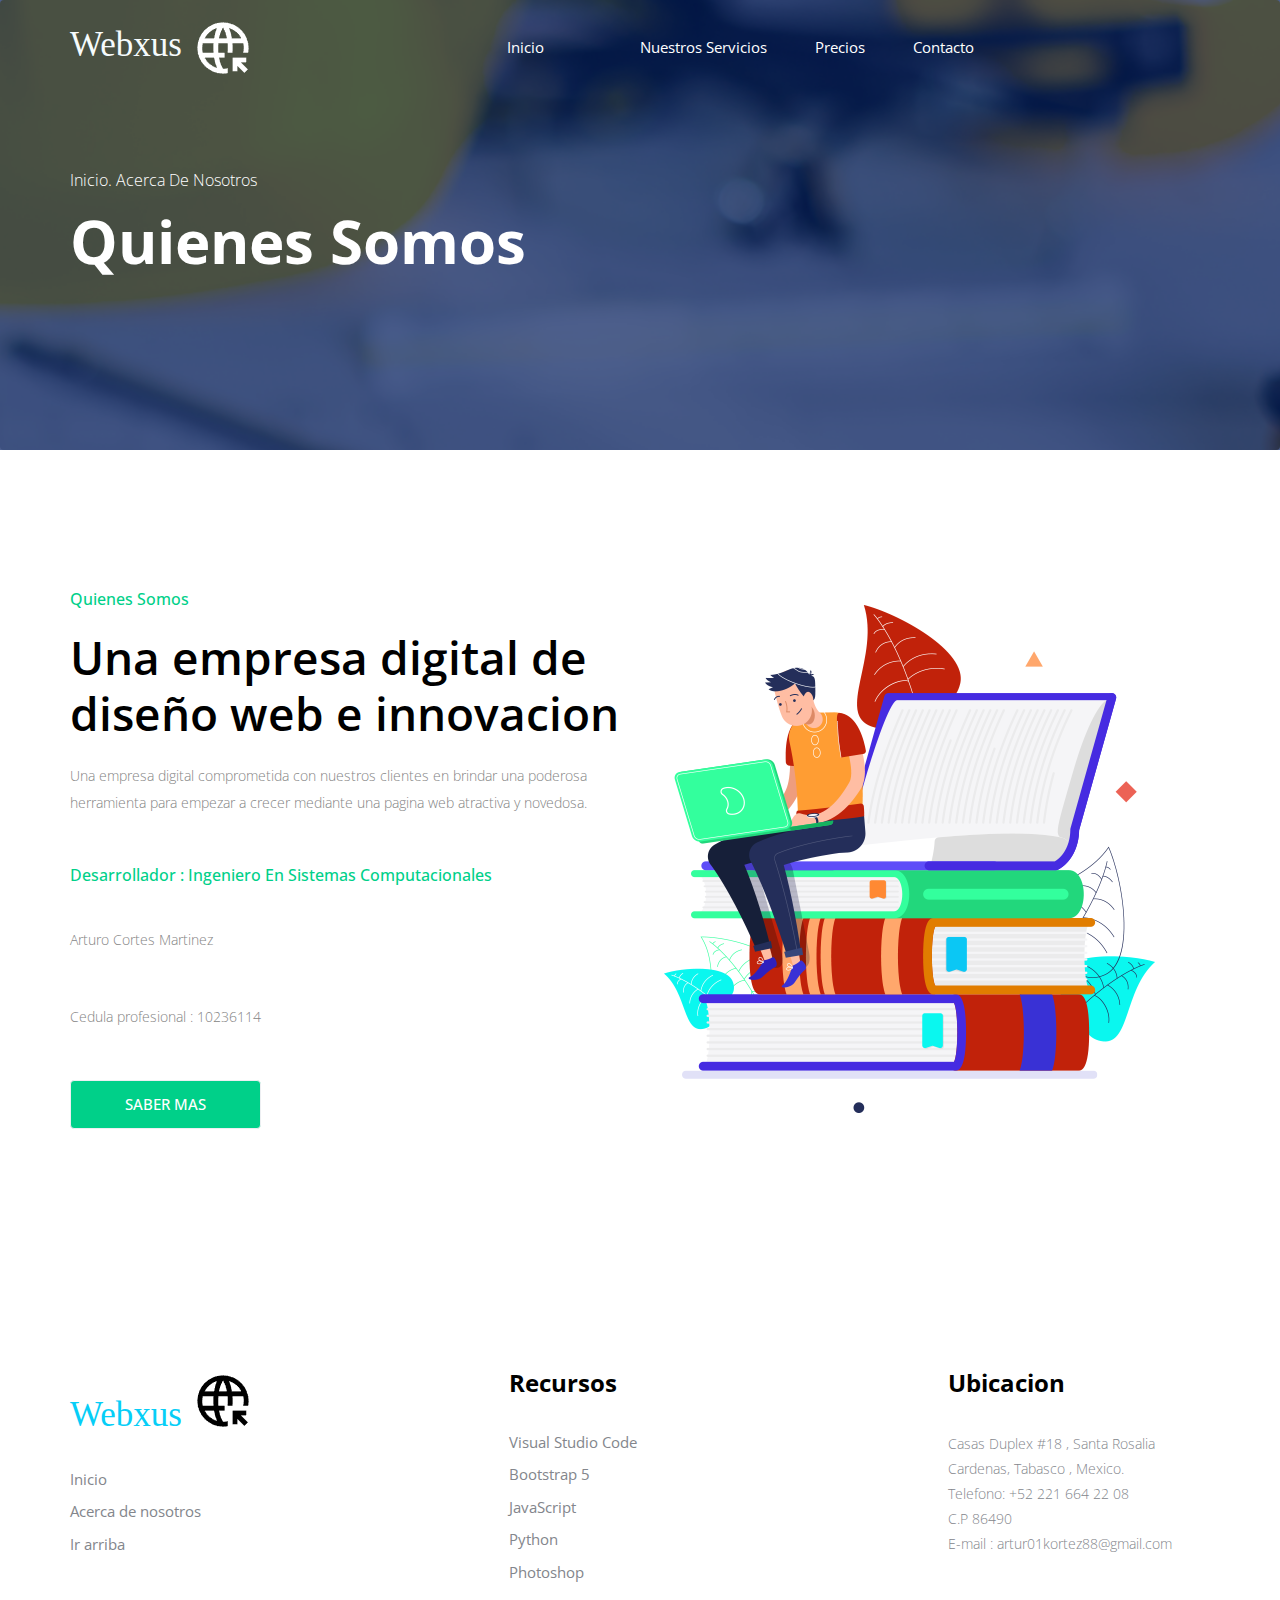
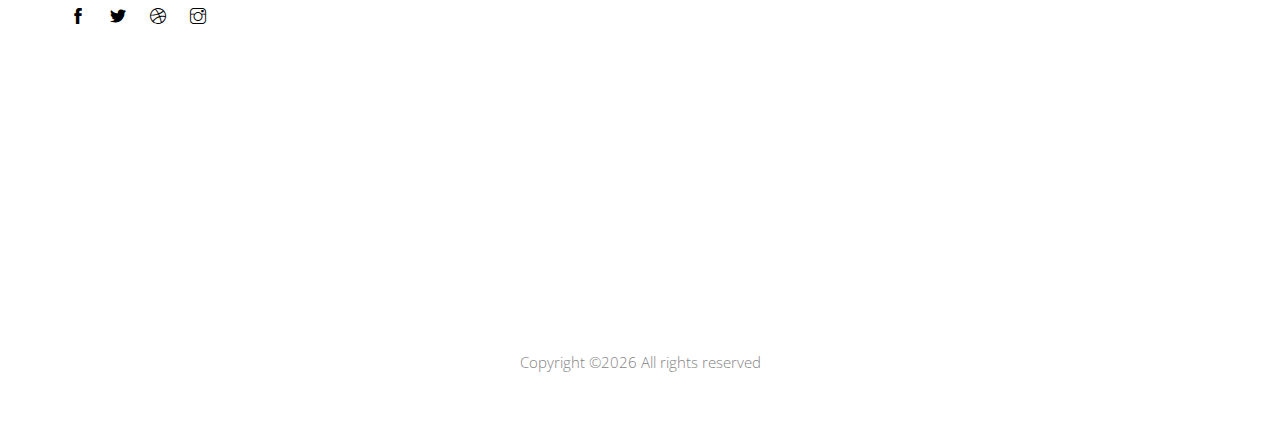
==== commit 8f8af383: "Add files via upload" ====
--- a/about.html
+++ b/about.html
@@ -64,28 +64,9 @@
                     <a class="nav-link" href="services.html">Nuestros servicios</a>
                   </li>
                   <li class="nav-item">
-                    <a class="nav-link" href="blog.html">Precios</a>
-                  </li>
-                  <li class="nav-item dropdown">
-                    <a
-                      class="nav-link dropdown-toggle"
-                      href="blog.html"
-                      id="navbarDropdown"
-                      role="button"
-                      data-toggle="dropdown"
-                      aria-haspopup="true"
-                      aria-expanded="false"
-                    >
-                      Tipos de sitios web
-                    </a>
-                    <div class="dropdown-menu" aria-labelledby="navbarDropdown">
-                      <a class="dropdown-item" href="project.html">Landpage</a>
-                      <a class="dropdown-item" href="single-blog.html"
-                        >Informativa</a
-                      >
-                      <a class="dropdown-item" href="elements.html">E-commerce o tienda</a>
-                    </div>
-                  </li>
+                    <a class="nav-link" href="precios.html">Precios</a>
+                  </li>
+                  
                   <li class="nav-item">
                     <a class="nav-link" href="contact.html">Contacto</a>
                   </li>
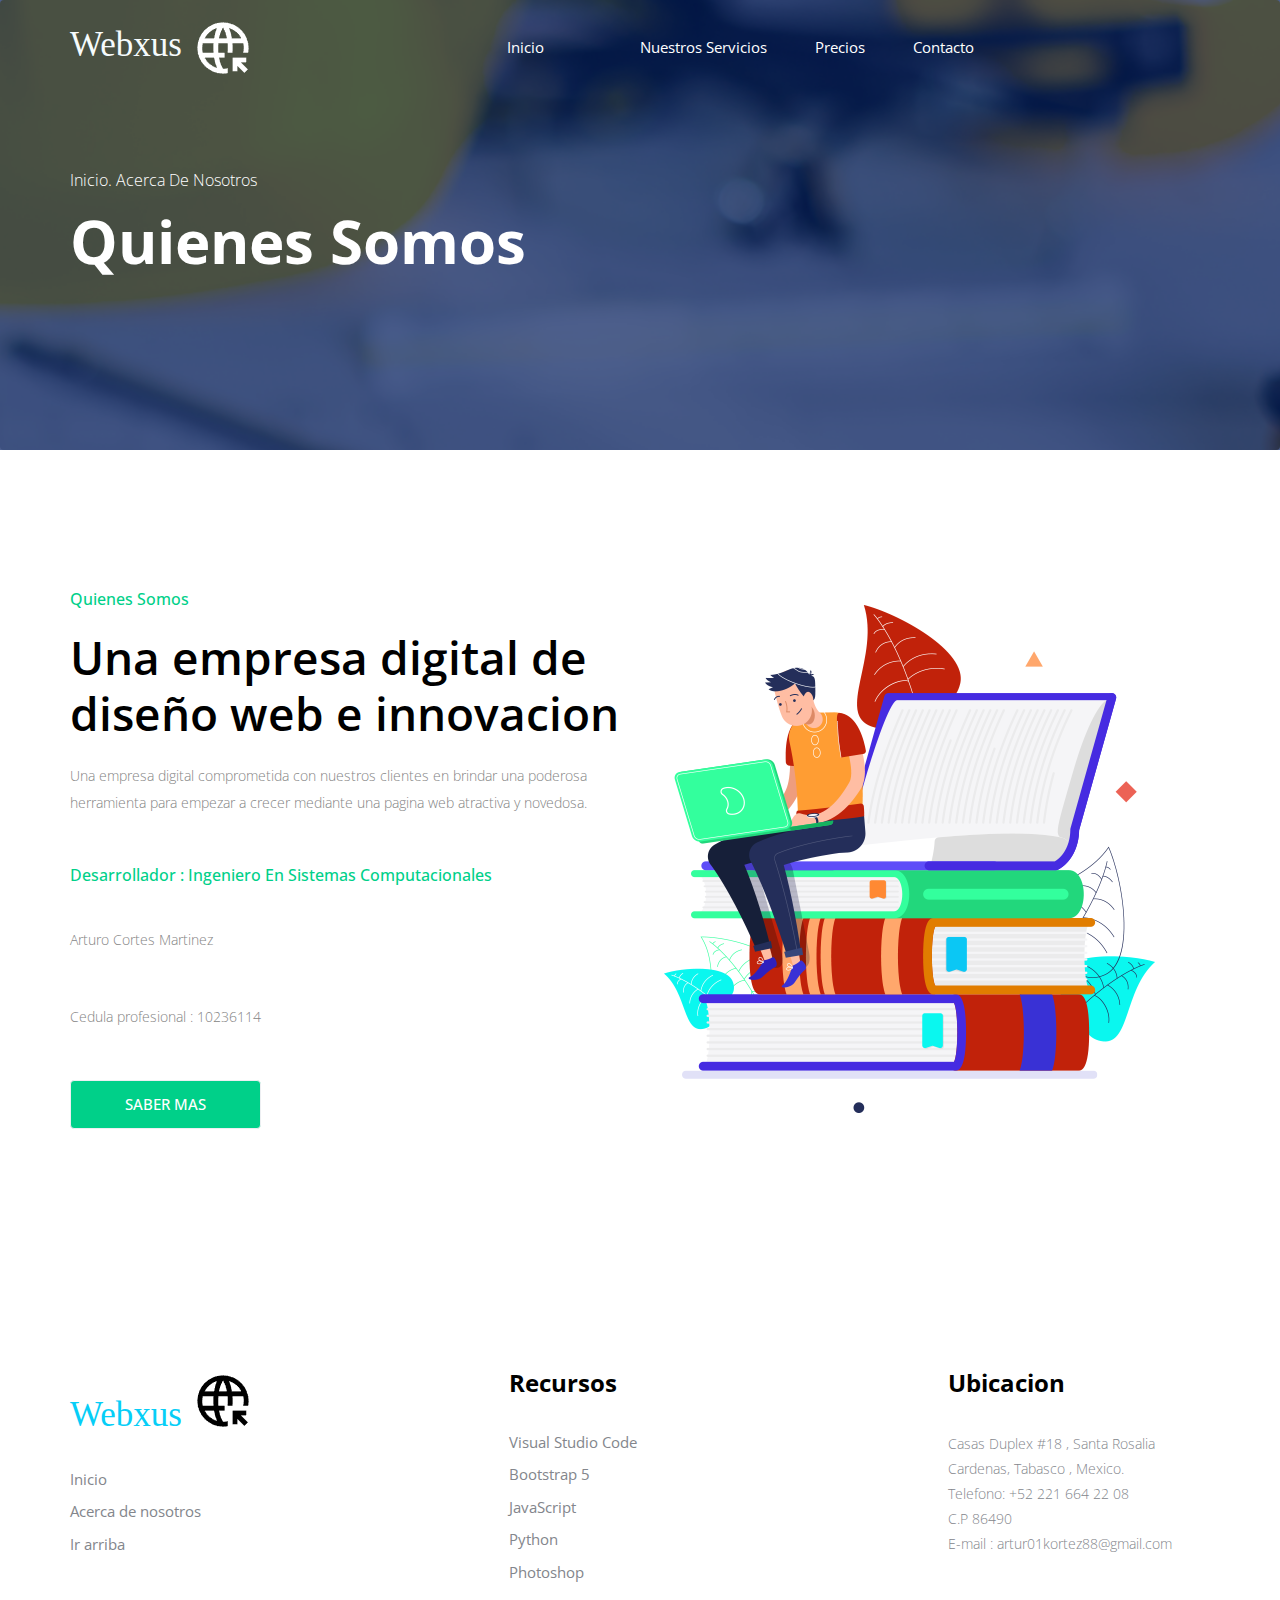
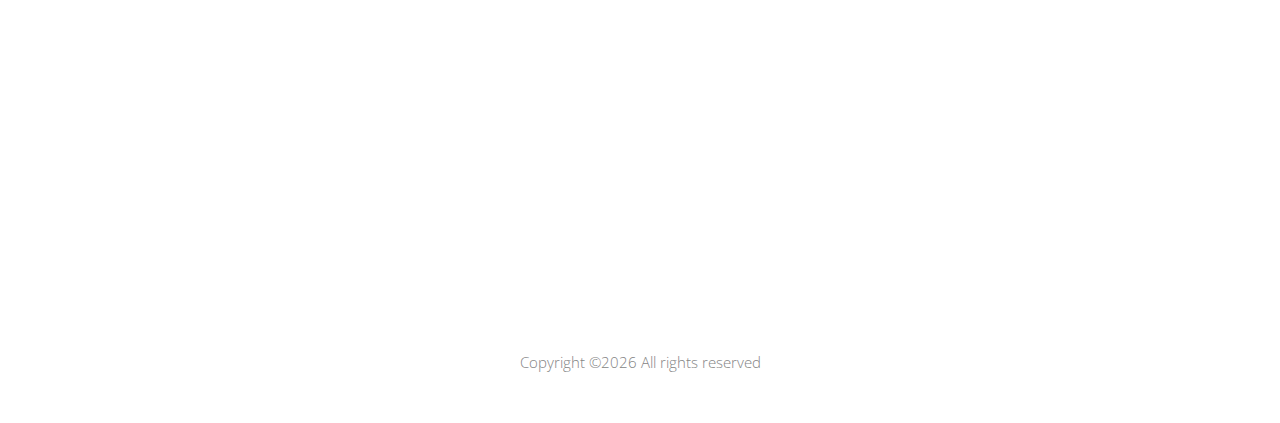
==== commit d2f9731c: "Add files via upload" ====
--- a/about.html
+++ b/about.html
@@ -151,12 +151,7 @@
                 <a href="services.html" > Ir arriba </a>
               </li>
               </ul>
-              <div class="social_icon">
-                <a href="#"><i class="ti-facebook"></i></a>
-                <a href="#"><i class="ti-twitter-alt"></i></a>
-                <a href="#"><i class="ti-dribbble"></i></a>
-                <a href="#"><i class="ti-instagram"></i></a>
-              </div>
+              
             </div>
           </div>
       
